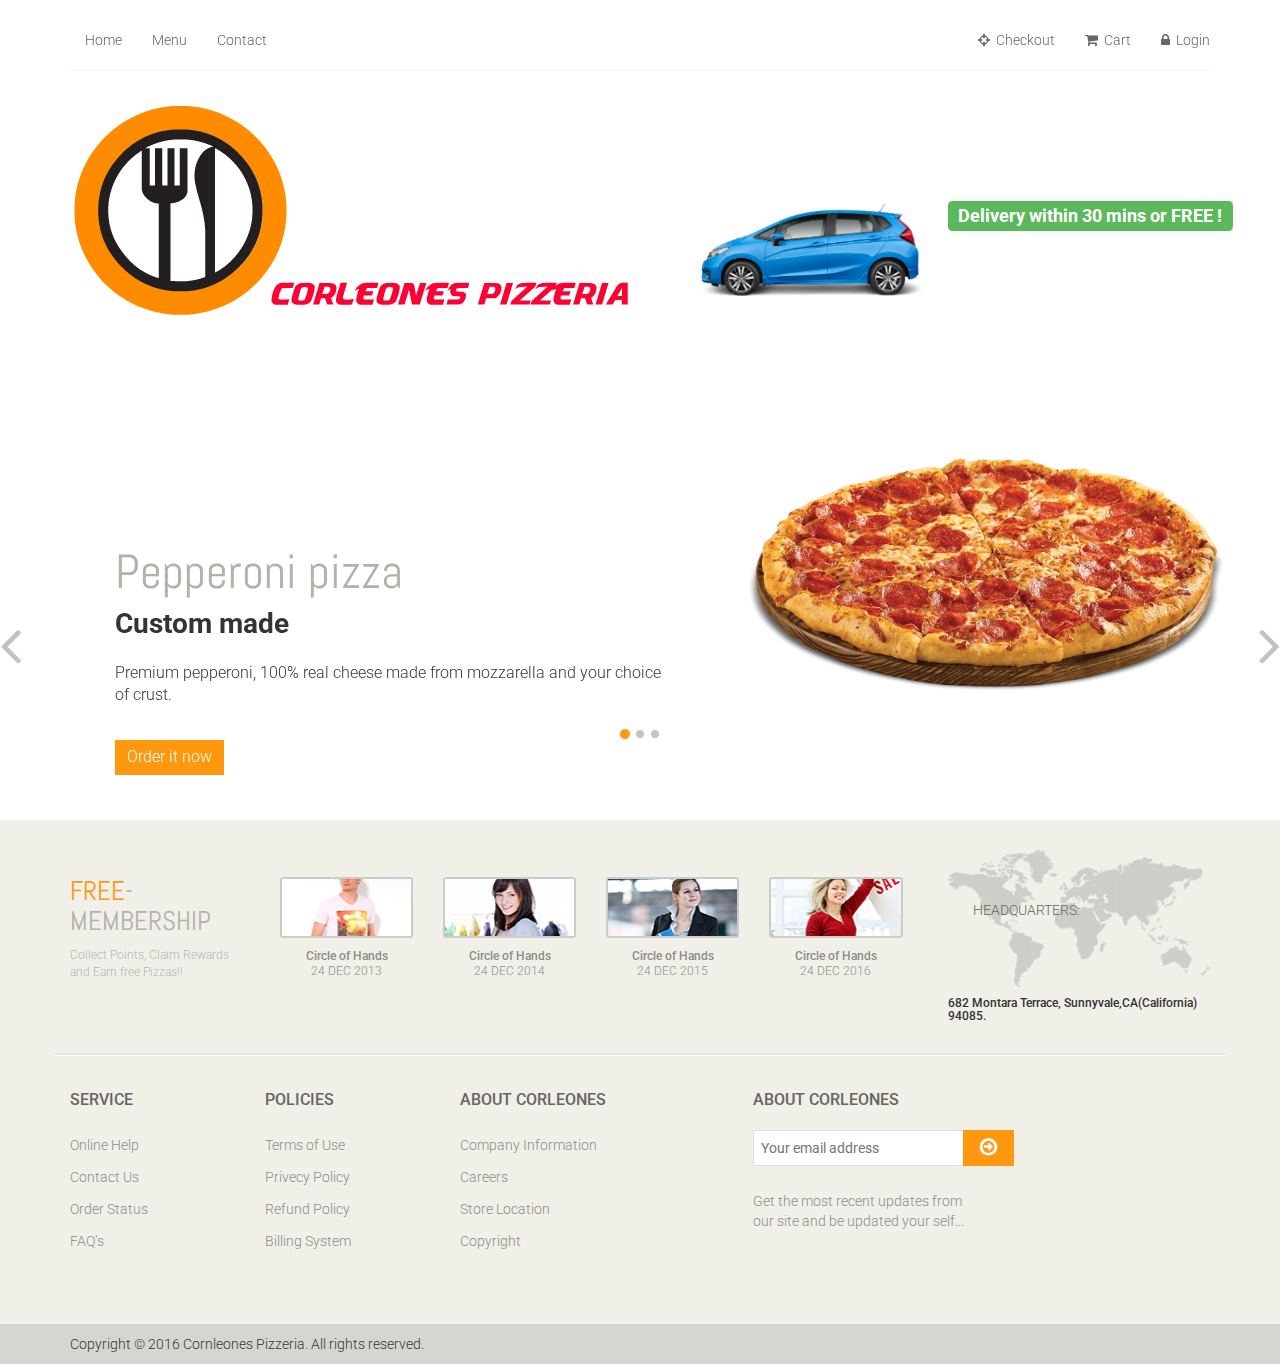
==== index.html @ 5c8682b9 "modified index.html" ====
<!DOCTYPE html>
<html lang="en">
<head>
    <meta charset="utf-8">
    <meta name="viewport" content="width=device-width, initial-scale=1.0">
    <meta name="description" content="">
    <meta name="author" content="">
    <title>Home | Corleones</title>
    <link href="css/bootstrap.min.css" rel="stylesheet">
    <link href="css/font-awesome.min.css" rel="stylesheet">
    <link href="css/prettyPhoto.css" rel="stylesheet">
    <link href="css/price-range.css" rel="stylesheet">
    <link href="css/animate.css" rel="stylesheet">
	<link href="css/main.css" rel="stylesheet">
	<link href="css/responsive.css" rel="stylesheet">
      
    <link rel="shortcut icon"  href="images/ico/favicon.ico" type="image/x-icon"/> 
  
    <link rel="apple-touch-icon-precomposed" sizes="144x144" href="images/ico/apple-touch-icon-144-precomposed.png">
    <link rel="apple-touch-icon-precomposed" sizes="114x114" href="images/ico/apple-touch-icon-114-precomposed.png">
    <link rel="apple-touch-icon-precomposed" sizes="72x72" href="images/ico/apple-touch-icon-72-precomposed.png">
    <link rel="apple-touch-icon-precomposed" href="images/ico/apple-touch-icon-57-precomposed.png">
</head><!--/head-->

<body>
	<header id="header"><!--header-->
		<div class="header_top"><!--header_top-->
			<div class="container">
				<div class="row">
					<div class="col-sm-6">
						<!-- <div class="contactinfo">
							<ul class="nav nav-pills">
								<li><a href="#"><i class="fa fa-phone"></i> +2 95 01 88 821</a></li>
								<li><a href="#"><i class="fa fa-envelope"></i> info@domain.com</a></li>
							</ul>
						</div> -->
					</div>
					<div class="col-sm-6">
						<div class="social-icons pull-right">
							<h5 class="hello_user_header"></h5>
							<h6><a href="#" id="profile_page">Profile</a> <a href="#" id="signout">Sign Out</a></h6>
							<!-- <ul class="nav navbar-nav">
								<li><a href="#"><i class="fa fa-facebook"></i></a></li>
								<li><a href="#"><i class="fa fa-twitter"></i></a></li>
								<li><a href="#"><i class="fa fa-linkedin"></i></a></li>
								<li><a href="#"><i class="fa fa-dribbble"></i></a></li>
								<li><a href="#"><i class="fa fa-google-plus"></i></a></li>
							</ul> -->
						</div>
					</div>
				</div>
			</div>
		</div><!--/header_top-->
		
		<div class="header-middle"><!--header-middle-->
			<div class="container">
				<div class="row">
					<div class="col-sm-4">
						<div class="shop-menu pull-left">
						    <ul class="nav navbar-nav">
								<li><a href="#"> Home</a></li>
								<li><a href="#"> Menu</a></li>
								<li><a href="#"> Contact</a></li>
							</ul>
						</div>
					</div>
					<div class="col-sm-8">
						<div class="shop-menu pull-right">
							<ul class="nav navbar-nav">
								<li><a href="checkout.html"><i class="fa fa-crosshairs"></i> Checkout</a></li>
								<li><a href="cart.html"><i class="fa fa-shopping-cart"></i> Cart</a></li>
								<li><a href="login.html"><i class="fa fa-lock"></i> Login</a></li>
							</ul>
						</div>
					</div>
				</div>
			</div>
		</div><!--/header-middle-->
	
		<div class="header-bottom"><!--header-bottom-->
			<div class="container">
				<div class="row">
					<div class="col-sm-6">
						<div class="logo pull-left">
							<a href="index.html"><img src="images/home/logo.png" alt="" /></a>
                        </div>
					</div>
                    <div class="col-sm-3">
						<div class="logo ">
							<img src="images/home/car.png" alt="" />
                        </div>
					</div>
                     <div class="col-sm-3">
						<br>
                         <br>
                         <br>
                         <br>
                         <div class="logo" >
							<h3><span class="label label-success">Delivery within 30 mins or FREE !</span></h3>
                        </div>
					</div>
				</div>
			</div>
		</div><!--/header-bottom-->
	</header><!--/header-->
	
	<section id="slider"><!--slider-->
		<div class="container-fluid">
			<div class="row">
				<div class="col-sm-12">
					<div id="slider-carousel" class="carousel slide" data-ride="carousel">
						<ol class="carousel-indicators">
							<li data-target="#slider-carousel" data-slide-to="0" class="active"></li>
							<li data-target="#slider-carousel" data-slide-to="1"></li>
							<li data-target="#slider-carousel" data-slide-to="2"></li>
						</ol>
						
						<div class="carousel-inner">
							<div class="item active">
								<div class="col-sm-6">
									<h1>Pepperoni pizza</h1>
									<h2>Custom made</h2>
									<p>Premium pepperoni, 100% real cheese made from mozzarella and your choice of crust. </p>
									<button type="button" class="btn btn-default get">Order it now</button>
								</div>
								<div class="col-sm-6">
									<img src="images/home/pepperoni_home.png" class="girl img-responsive" alt="" />
								</div>
							</div>
							<div class="item">
								<div class="col-sm-6">
									<h1>Cheese Pizza</h1>
									<h2>Custom made</h2>
									<p>100% real cheese made from mozzarella, pizza sauce and your choice of crust. </p>
									<button type="button" class="btn btn-default get">Order it now</button>
								</div>
								<div class="col-sm-6">
									<img src="images/home/cheese_home.png" class="girl img-responsive" alt="" />
									
								</div>
							</div>
							
							<div class="item">
								<div class="col-sm-6">
									<h1>Sausage</h1>
									<h2>Custom made</h2>
									<p>Sausage and 100% real cheese made from mozzarella with your choice of crust. </p>
									<button type="button" class="btn btn-default get">Order it now</button>
								</div>
								<div class="col-sm-6">
									<img src="images/home/spiceroni_home.png" class="girl img-responsive" alt="" />
									
								</div>
							</div>
							
						</div>
						
						<a href="#slider-carousel" class="left control-carousel hidden-xs" data-slide="prev">
							<i class="fa fa-angle-left"></i>
						</a>
						<a href="#slider-carousel" class="right control-carousel hidden-xs" data-slide="next">
							<i class="fa fa-angle-right"></i>
						</a>
					</div>
					
				</div>
			</div>
		</div>
	</section><!--/slider-->
	
	
	
	<footer id="footer"><!--Footer-->
		<div class="footer-top">
			<div class="container">
				<div class="row">
					<div class="col-sm-2">
						<div class="companyinfo">
							<h2><span>Free</span>-Membership</h2>
							<p>Collect Points, Claim Rewards and Earn free Pizzas!!</p>
						</div>
					</div>
					<div class="col-sm-7">
						<div class="col-sm-3">
							<div class="video-gallery text-center">
								<a href="#">
									<div class="iframe-img">
										<img src="images/home/iframe1.png" alt="" />
									</div>
									<div class="overlay-icon">
										<i class="fa fa-play-circle-o"></i>
									</div>
								</a>
								<p>Circle of Hands</p>
								<h2>24 DEC 2013</h2>
							</div>
						</div>
						
						<div class="col-sm-3">
							<div class="video-gallery text-center">
								<a href="#">
									<div class="iframe-img">
										<img src="images/home/iframe2.png" alt="" />
									</div>
									<div class="overlay-icon">
										<i class="fa fa-play-circle-o"></i>
									</div>
								</a>
								<p>Circle of Hands</p>
								<h2>24 DEC 2014</h2>
							</div>
						</div>
						
						<div class="col-sm-3">
							<div class="video-gallery text-center">
								<a href="#">
									<div class="iframe-img">
										<img src="images/home/iframe3.png" alt="" />
									</div>
									<div class="overlay-icon">
										<i class="fa fa-play-circle-o"></i>
									</div>
								</a>
								<p>Circle of Hands</p>
								<h2>24 DEC 2015</h2>
							</div>
						</div>
						
						<div class="col-sm-3">
							<div class="video-gallery text-center">
								<a href="#">
									<div class="iframe-img">
										<img src="images/home/iframe4.png" alt="" />
									</div>
									<div class="overlay-icon">
										<i class="fa fa-play-circle-o"></i>
									</div>
								</a>
								<p>Circle of Hands</p>
								<h2>24 DEC 2016</h2>
							</div>
						</div>
					</div>
					<div class="col-sm-3">
						<div class="address">
							<img src="images/home/map.png" alt="" />
                            <p>HEADQUARTERS:</p>
                                <h6>682 Montara Terrace, Sunnyvale,CA(California) 94085.</h6>
						</div>
					</div>
				</div>
			</div>
		</div>
		
		<div class="footer-widget">
			<div class="container">
				<div class="row">
					<div class="col-sm-2">
						<div class="single-widget">
							<h2>Service</h2>
							<ul class="nav nav-pills nav-stacked">
								<li><a href="#">Online Help</a></li>
								<li><a href="#">Contact Us</a></li>
								<li><a href="#">Order Status</a></li>
								<li><a href="#">FAQ’s</a></li>
							</ul>
						</div>
					</div>
					<div class="col-sm-2">
						<div class="single-widget">
							<h2>Policies</h2>
							<ul class="nav nav-pills nav-stacked">
								<li><a href="#">Terms of Use</a></li>
								<li><a href="#">Privecy Policy</a></li>
								<li><a href="#">Refund Policy</a></li>
								<li><a href="#">Billing System</a></li>
								</ul>
						</div>
					</div>
					<div class="col-sm-2">
						<div class="single-widget">
							<h2>About Corleones</h2>
							<ul class="nav nav-pills nav-stacked">
								<li><a href="#">Company Information</a></li>
								<li><a href="#">Careers</a></li>
								<li><a href="#">Store Location</a></li>
								<li><a href="#">Copyright</a></li>
							</ul>
						</div>
					</div>
					<div class="col-sm-3 col-sm-offset-1">
						<div class="single-widget">
							<h2>About Corleones</h2>
							<form action="#" class="searchform">
								<input type="text" placeholder="Your email address" />
								<button type="submit" class="btn btn-default"><i class="fa fa-arrow-circle-o-right"></i></button>
								<p>Get the most recent updates from <br />our site and be updated your self...</p>
							</form>
						</div>
					</div>
					
				</div>
			</div>
		</div>
		
		<div class="footer-bottom">
			<div class="container">
				<div class="row">
					<p class="pull-left">Copyright © 2016 Cornleones Pizzeria. All rights reserved.</p>
				</div>
			</div>
		</div>
		
	</footer><!--/Footer-->
	

  
    <script src="js/jquery.js"></script>
	<script src="js/bootstrap.min.js"></script>
	<script src="js/jquery.scrollUp.min.js"></script>
	<script src="js/price-range.js"></script>
    <script src="js/jquery.prettyPhoto.js"></script>
	<script src="js/js.cookie.js"></script>
    <script src="js/main.js"></script>
</body>
</html>
---- css/prettyPhoto.css ----
div.pp_default .pp_top,div.pp_default .pp_top .pp_middle,div.pp_default .pp_top .pp_left,div.pp_default .pp_top .pp_right,div.pp_default .pp_bottom,div.pp_default .pp_bottom .pp_left,div.pp_default .pp_bottom .pp_middle,div.pp_default .pp_bottom .pp_right{height:13px}
div.pp_default .pp_top .pp_left{background:url(../images/prettyPhoto/default/sprite.png) -78px -93px no-repeat}
div.pp_default .pp_top .pp_middle{background:url(../images/prettyPhoto/default/sprite_x.png) top left repeat-x}
div.pp_default .pp_top .pp_right{background:url(../images/prettyPhoto/default/sprite.png) -112px -93px no-repeat}
div.pp_default .pp_content .ppt{color:#f8f8f8}
div.pp_default .pp_content_container .pp_left{background:url(../images/prettyPhoto/default/sprite_y.png) -7px 0 repeat-y;padding-left:13px}
div.pp_default .pp_content_container .pp_right{background:url(../images/prettyPhoto/default/sprite_y.png) top right repeat-y;padding-right:13px}
div.pp_default .pp_next:hover{background:url(../images/prettyPhoto/default/sprite_next.png) center right no-repeat;cursor:pointer}
div.pp_default .pp_previous:hover{background:url(../images/prettyPhoto/default/sprite_prev.png) center left no-repeat;cursor:pointer}
div.pp_default .pp_expand{background:url(../images/prettyPhoto/default/sprite.png) 0 -29px no-repeat;cursor:pointer;width:28px;height:28px}
div.pp_default .pp_expand:hover{background:url(../images/prettyPhoto/default/sprite.png) 0 -56px no-repeat;cursor:pointer}
div.pp_default .pp_contract{background:url(../images/prettyPhoto/default/sprite.png) 0 -84px no-repeat;cursor:pointer;width:28px;height:28px}
div.pp_default .pp_contract:hover{background:url(../images/prettyPhoto/default/sprite.png) 0 -113px no-repeat;cursor:pointer}
div.pp_default .pp_close{width:30px;height:30px;background:url(../images/prettyPhoto/default/sprite.png) 2px 1px no-repeat;cursor:pointer}
div.pp_default .pp_gallery ul li a{background:url(../images/prettyPhoto/default/default_thumb.png) center center #f8f8f8;border:1px solid #aaa}
div.pp_default .pp_social{margin-top:7px}
div.pp_default .pp_gallery a.pp_arrow_previous,div.pp_default .pp_gallery a.pp_arrow_next{position:static;left:auto}
div.pp_default .pp_nav .pp_play,div.pp_default .pp_nav .pp_pause{background:url(../images/prettyPhoto/default/sprite.png) -51px 1px no-repeat;height:30px;width:30px}
div.pp_default .pp_nav .pp_pause{background-position:-51px -29px}
div.pp_default a.pp_arrow_previous,div.pp_default a.pp_arrow_next{background:url(../images/prettyPhoto/default/sprite.png) -31px -3px no-repeat;height:20px;width:20px;margin:4px 0 0}
div.pp_default a.pp_arrow_next{left:52px;background-position:-82px -3px}
div.pp_default .pp_content_container .pp_details{margin-top:5px}
div.pp_default .pp_nav{clear:none;height:30px;width:110px;position:relative}
div.pp_default .pp_nav .currentTextHolder{font-family:Georgia;font-style:italic;color:#999;font-size:11px;left:75px;line-height:25px;position:absolute;top:2px;margin:0;padding:0 0 0 10px}
div.pp_default .pp_close:hover,div.pp_default .pp_nav .pp_play:hover,div.pp_default .pp_nav .pp_pause:hover,div.pp_default .pp_arrow_next:hover,div.pp_default .pp_arrow_previous:hover{opacity:0.7}
div.pp_default .pp_description{font-size:11px;font-weight:700;line-height:14px;margin:5px 50px 5px 0}
div.pp_default .pp_bottom .pp_left{background:url(../images/prettyPhoto/default/sprite.png) -78px -127px no-repeat}
div.pp_default .pp_bottom .pp_middle{background:url(../images/prettyPhoto/default/sprite_x.png) bottom left repeat-x}
div.pp_default .pp_bottom .pp_right{background:url(../images/prettyPhoto/default/sprite.png) -112px -127px no-repeat}
div.pp_default .pp_loaderIcon{background:url(../images/prettyPhoto/default/loader.gif) center center no-repeat}
div.light_rounded .pp_top .pp_left{background:url(../images/prettyPhoto/light_rounded/sprite.png) -88px -53px no-repeat}
div.light_rounded .pp_top .pp_right{background:url(../images/prettyPhoto/light_rounded/sprite.png) -110px -53px no-repeat}
div.light_rounded .pp_next:hover{background:url(../images/prettyPhoto/light_rounded/btnNext.png) center right no-repeat;cursor:pointer}
div.light_rounded .pp_previous:hover{background:url(../images/prettyPhoto/light_rounded/btnPrevious.png) center left no-repeat;cursor:pointer}
div.light_rounded .pp_expand{background:url(../images/prettyPhoto/light_rounded/sprite.png) -31px -26px no-repeat;cursor:pointer}
div.light_rounded .pp_expand:hover{background:url(../images/prettyPhoto/light_rounded/sprite.png) -31px -47px no-repeat;cursor:pointer}
div.light_rounded .pp_contract{background:url(../images/prettyPhoto/light_rounded/sprite.png) 0 -26px no-repeat;cursor:pointer}
div.light_rounded .pp_contract:hover{background:url(../images/prettyPhoto/light_rounded/sprite.png) 0 -47px no-repeat;cursor:pointer}
div.light_rounded .pp_close{width:75px;height:22px;background:url(../images/prettyPhoto/light_rounded/sprite.png) -1px -1px no-repeat;cursor:pointer}
div.light_rounded .pp_nav .pp_play{background:url(../images/prettyPhoto/light_rounded/sprite.png) -1px -100px no-repeat;height:15px;width:14px}
div.light_rounded .pp_nav .pp_pause{background:url(../images/prettyPhoto/light_rounded/sprite.png) -24px -100px no-repeat;height:15px;width:14px}
div.light_rounded .pp_arrow_previous{background:url(../images/prettyPhoto/light_rounded/sprite.png) 0 -71px no-repeat}
div.light_rounded .pp_arrow_next{background:url(../images/prettyPhoto/light_rounded/sprite.png) -22px -71px no-repeat}
div.light_rounded .pp_bottom .pp_left{background:url(../images/prettyPhoto/light_rounded/sprite.png) -88px -80px no-repeat}
div.light_rounded .pp_bottom .pp_right{background:url(../images/prettyPhoto/light_rounded/sprite.png) -110px -80px no-repeat}
div.dark_rounded .pp_top .pp_left{background:url(../images/prettyPhoto/dark_rounded/sprite.png) -88px -53px no-repeat}
div.dark_rounded .pp_top .pp_right{background:url(../images/prettyPhoto/dark_rounded/sprite.png) -110px -53px no-repeat}
div.dark_rounded .pp_content_container .pp_left{background:url(../images/prettyPhoto/dark_rounded/contentPattern.png) top left repeat-y}
div.dark_rounded .pp_content_container .pp_right{background:url(../images/prettyPhoto/dark_rounded/contentPattern.png) top right repeat-y}
div.dark_rounded .pp_next:hover{background:url(../images/prettyPhoto/dark_rounded/btnNext.png) center right no-repeat;cursor:pointer}
div.dark_rounded .pp_previous:hover{background:url(../images/prettyPhoto/dark_rounded/btnPrevious.png) center left no-repeat;cursor:pointer}
div.dark_rounded .pp_expand{background:url(../images/prettyPhoto/dark_rounded/sprite.png) -31px -26px no-repeat;cursor:pointer}
div.dark_rounded .pp_expand:hover{background:url(../images/prettyPhoto/dark_rounded/sprite.png) -31px -47px no-repeat;cursor:pointer}
div.dark_rounded .pp_contract{background:url(../images/prettyPhoto/dark_rounded/sprite.png) 0 -26px no-repeat;cursor:pointer}
div.dark_rounded .pp_contract:hover{background:url(../images/prettyPhoto/dark_rounded/sprite.png) 0 -47px no-repeat;cursor:pointer}
div.dark_rounded .pp_close{width:75px;height:22px;background:url(../images/prettyPhoto/dark_rounded/sprite.png) -1px -1px no-repeat;cursor:pointer}
div.dark_rounded .pp_description{margin-right:85px;color:#fff}
div.dark_rounded .pp_nav .pp_play{background:url(../images/prettyPhoto/dark_rounded/sprite.png) -1px -100px no-repeat;height:15px;width:14px}
div.dark_rounded .pp_nav .pp_pause{background:url(../images/prettyPhoto/dark_rounded/sprite.png) -24px -100px no-repeat;height:15px;width:14px}
div.dark_rounded .pp_arrow_previous{background:url(../images/prettyPhoto/dark_rounded/sprite.png) 0 -71px no-repeat}
div.dark_rounded .pp_arrow_next{background:url(../images/prettyPhoto/dark_rounded/sprite.png) -22px -71px no-repeat}
div.dark_rounded .pp_bottom .pp_left{background:url(../images/prettyPhoto/dark_rounded/sprite.png) -88px -80px no-repeat}
div.dark_rounded .pp_bottom .pp_right{background:url(../images/prettyPhoto/dark_rounded/sprite.png) -110px -80px no-repeat}
div.dark_rounded .pp_loaderIcon{background:url(../images/prettyPhoto/dark_rounded/loader.gif) center center no-repeat}
div.dark_square .pp_left,div.dark_square .pp_middle,div.dark_square .pp_right,div.dark_square .pp_content{background:#000}
div.dark_square .pp_description{color:#fff;margin:0 85px 0 0}
div.dark_square .pp_loaderIcon{background:url(../images/prettyPhoto/dark_square/loader.gif) center center no-repeat}
div.dark_square .pp_expand{background:url(../images/prettyPhoto/dark_square/sprite.png) -31px -26px no-repeat;cursor:pointer}
div.dark_square .pp_expand:hover{background:url(../images/prettyPhoto/dark_square/sprite.png) -31px -47px no-repeat;cursor:pointer}
div.dark_square .pp_contract{background:url(../images/prettyPhoto/dark_square/sprite.png) 0 -26px no-repeat;cursor:pointer}
div.dark_square .pp_contract:hover{background:url(../images/prettyPhoto/dark_square/sprite.png) 0 -47px no-repeat;cursor:pointer}
div.dark_square .pp_close{width:75px;height:22px;background:url(../images/prettyPhoto/dark_square/sprite.png) -1px -1px no-repeat;cursor:pointer}
div.dark_square .pp_nav{clear:none}
div.dark_square .pp_nav .pp_play{background:url(../images/prettyPhoto/dark_square/sprite.png) -1px -100px no-repeat;height:15px;width:14px}
div.dark_square .pp_nav .pp_pause{background:url(../images/prettyPhoto/dark_square/sprite.png) -24px -100px no-repeat;height:15px;width:14px}
div.dark_square .pp_arrow_previous{background:url(../images/prettyPhoto/dark_square/sprite.png) 0 -71px no-repeat}
div.dark_square .pp_arrow_next{background:url(../images/prettyPhoto/dark_square/sprite.png) -22px -71px no-repeat}
div.dark_square .pp_next:hover{background:url(../images/prettyPhoto/dark_square/btnNext.png) center right no-repeat;cursor:pointer}
div.dark_square .pp_previous:hover{background:url(../images/prettyPhoto/dark_square/btnPrevious.png) center left no-repeat;cursor:pointer}
div.light_square .pp_expand{background:url(../images/prettyPhoto/light_square/sprite.png) -31px -26px no-repeat;cursor:pointer}
div.light_square .pp_expand:hover{background:url(../images/prettyPhoto/light_square/sprite.png) -31px -47px no-repeat;cursor:pointer}
div.light_square .pp_contract{background:url(../images/prettyPhoto/light_square/sprite.png) 0 -26px no-repeat;cursor:pointer}
div.light_square .pp_contract:hover{background:url(../images/prettyPhoto/light_square/sprite.png) 0 -47px no-repeat;cursor:pointer}
div.light_square .pp_close{width:75px;height:22px;background:url(../images/prettyPhoto/light_square/sprite.png) -1px -1px no-repeat;cursor:pointer}
div.light_square .pp_nav .pp_play{background:url(../images/prettyPhoto/light_square/sprite.png) -1px -100px no-repeat;height:15px;width:14px}
div.light_square .pp_nav .pp_pause{background:url(../images/prettyPhoto/light_square/sprite.png) -24px -100px no-repeat;height:15px;width:14px}
div.light_square .pp_arrow_previous{background:url(../images/prettyPhoto/light_square/sprite.png) 0 -71px no-repeat}
div.light_square .pp_arrow_next{background:url(../images/prettyPhoto/light_square/sprite.png) -22px -71px no-repeat}
div.light_square .pp_next:hover{background:url(../images/prettyPhoto/light_square/btnNext.png) center right no-repeat;cursor:pointer}
div.light_square .pp_previous:hover{background:url(../images/prettyPhoto/light_square/btnPrevious.png) center left no-repeat;cursor:pointer}
div.facebook .pp_top .pp_left{background:url(../images/prettyPhoto/facebook/sprite.png) -88px -53px no-repeat}
div.facebook .pp_top .pp_middle{background:url(../images/prettyPhoto/facebook/contentPatternTop.png) top left repeat-x}
div.facebook .pp_top .pp_right{background:url(../images/prettyPhoto/facebook/sprite.png) -110px -53px no-repeat}
div.facebook .pp_content_container .pp_left{background:url(../images/prettyPhoto/facebook/contentPatternLeft.png) top left repeat-y}
div.facebook .pp_content_container .pp_right{background:url(../images/prettyPhoto/facebook/contentPatternRight.png) top right repeat-y}
div.facebook .pp_expand{background:url(../images/prettyPhoto/facebook/sprite.png) -31px -26px no-repeat;cursor:pointer}
div.facebook .pp_expand:hover{background:url(../images/prettyPhoto/facebook/sprite.png) -31px -47px no-repeat;cursor:pointer}
div.facebook .pp_contract{background:url(../images/prettyPhoto/facebook/sprite.png) 0 -26px no-repeat;cursor:pointer}
div.facebook .pp_contract:hover{background:url(../images/prettyPhoto/facebook/sprite.png) 0 -47px no-repeat;cursor:pointer}
div.facebook .pp_close{width:22px;height:22px;background:url(../images/prettyPhoto/facebook/sprite.png) -1px -1px no-repeat;cursor:pointer}
div.facebook .pp_description{margin:0 37px 0 0}
div.facebook .pp_loaderIcon{background:url(../images/prettyPhoto/facebook/loader.gif) center center no-repeat}
div.facebook .pp_arrow_previous{background:url(../images/prettyPhoto/facebook/sprite.png) 0 -71px no-repeat;height:22px;margin-top:0;width:22px}
div.facebook .pp_arrow_previous.disabled{background-position:0 -96px;cursor:default}
div.facebook .pp_arrow_next{background:url(../images/prettyPhoto/facebook/sprite.png) -32px -71px no-repeat;height:22px;margin-top:0;width:22px}
div.facebook .pp_arrow_next.disabled{background-position:-32px -96px;cursor:default}
div.facebook .pp_nav{margin-top:0}
div.facebook .pp_nav p{font-size:15px;padding:0 3px 0 4px}
div.facebook .pp_nav .pp_play{background:url(../images/prettyPhoto/facebook/sprite.png) -1px -123px no-repeat;height:22px;width:22px}
div.facebook .pp_nav .pp_pause{background:url(../images/prettyPhoto/facebook/sprite.png) -32px -123px no-repeat;height:22px;width:22px}
div.facebook .pp_next:hover{background:url(../images/prettyPhoto/facebook/btnNext.png) center right no-repeat;cursor:pointer}
div.facebook .pp_previous:hover{background:url(../images/prettyPhoto/facebook/btnPrevious.png) center left no-repeat;cursor:pointer}
div.facebook .pp_bottom .pp_left{background:url(../images/prettyPhoto/facebook/sprite.png) -88px -80px no-repeat}
div.facebook .pp_bottom .pp_middle{background:url(../images/prettyPhoto/facebook/contentPatternBottom.png) top left repeat-x}
div.facebook .pp_bottom .pp_right{background:url(../images/prettyPhoto/facebook/sprite.png) -110px -80px no-repeat}
div.pp_pic_holder a:focus{outline:none}
div.pp_overlay{background:#000;display:none;left:0;position:absolute;top:0;width:100%;z-index:9500}
div.pp_pic_holder{display:none;position:absolute;width:100px;z-index:10000}
.pp_content{height:40px;min-width:40px}
* html .pp_content{width:40px}
.pp_content_container{position:relative;text-align:left;width:100%}
.pp_content_container .pp_left{padding-left:20px}
.pp_content_container .pp_right{padding-right:20px}
.pp_content_container .pp_details{float:left;margin:10px 0 2px}
.pp_description{display:none;margin:0}
.pp_social{float:left;margin:0}
.pp_social .facebook{float:left;margin-left:5px;width:55px;overflow:hidden}
.pp_social .twitter{float:left}
.pp_nav{clear:right;float:left;margin:3px 10px 0 0}
.pp_nav p{float:left;white-space:nowrap;margin:2px 4px}
.pp_nav .pp_play,.pp_nav .pp_pause{float:left;margin-right:4px;text-indent:-10000px}
a.pp_arrow_previous,a.pp_arrow_next{display:block;float:left;height:15px;margin-top:3px;overflow:hidden;text-indent:-10000px;width:14px}
.pp_hoverContainer{position:absolute;top:0;width:100%;z-index:2000}
.pp_gallery{display:none;left:50%;margin-top:-50px;position:absolute;z-index:10000}
.pp_gallery div{float:left;overflow:hidden;position:relative}
.pp_gallery ul{float:left;height:35px;position:relative;white-space:nowrap;margin:0 0 0 5px;padding:0}
.pp_gallery ul a{border:1px rgba(0,0,0,0.5) solid;display:block;float:left;height:33px;overflow:hidden}
.pp_gallery ul a img{border:0}
.pp_gallery li{display:block;float:left;margin:0 5px 0 0;padding:0}
.pp_gallery li.default a{background:url(../images/prettyPhoto/facebook/default_thumbnail.gif) 0 0 no-repeat;display:block;height:33px;width:50px}
.pp_gallery .pp_arrow_previous,.pp_gallery .pp_arrow_next{margin-top:7px!important}
a.pp_next{background:url(../images/prettyPhoto/light_rounded/btnNext.png) 10000px 10000px no-repeat;display:block;float:right;height:100%;text-indent:-10000px;width:49%}
a.pp_previous{background:url(../images/prettyPhoto/light_rounded/btnNext.png) 10000px 10000px no-repeat;display:block;float:left;height:100%;text-indent:-10000px;width:49%}
a.pp_expand,a.pp_contract{cursor:pointer;display:none;height:20px;position:absolute;right:30px;text-indent:-10000px;top:10px;width:20px;z-index:20000}
a.pp_close{position:absolute;right:0;top:0;display:block;line-height:22px;text-indent:-10000px}
.pp_loaderIcon{display:block;height:24px;left:50%;position:absolute;top:50%;width:24px;margin:-12px 0 0 -12px}
#pp_full_res{line-height:1!important}
#pp_full_res .pp_inline{text-align:left}
#pp_full_res .pp_inline p{margin:0 0 15px}
div.ppt{color:#fff;display:none;font-size:17px;z-index:9999;margin:0 0 5px 15px}
div.pp_default .pp_content,div.light_rounded .pp_content{background-color:#fff}
div.pp_default #pp_full_res .pp_inline,div.light_rounded .pp_content .ppt,div.light_rounded #pp_full_res .pp_inline,div.light_square .pp_content .ppt,div.light_square #pp_full_res .pp_inline,div.facebook .pp_content .ppt,div.facebook #pp_full_res .pp_inline{color:#000}
div.pp_default .pp_gallery ul li a:hover,div.pp_default .pp_gallery ul li.selected a,.pp_gallery ul a:hover,.pp_gallery li.selected a{border-color:#fff}
div.pp_default .pp_details,div.light_rounded .pp_details,div.dark_rounded .pp_details,div.dark_square .pp_details,div.light_square .pp_details,div.facebook .pp_details{position:relative}
div.light_rounded .pp_top .pp_middle,div.light_rounded .pp_content_container .pp_left,div.light_rounded .pp_content_container .pp_right,div.light_rounded .pp_bottom .pp_middle,div.light_square .pp_left,div.light_square .pp_middle,div.light_square .pp_right,div.light_square .pp_content,div.facebook .pp_content{background:#fff}
div.light_rounded .pp_description,div.light_square .pp_description{margin-right:85px}
div.light_rounded .pp_gallery a.pp_arrow_previous,div.light_rounded .pp_gallery a.pp_arrow_next,div.dark_rounded .pp_gallery a.pp_arrow_previous,div.dark_rounded .pp_gallery a.pp_arrow_next,div.dark_square .pp_gallery a.pp_arrow_previous,div.dark_square .pp_gallery a.pp_arrow_next,div.light_square .pp_gallery a.pp_arrow_previous,div.light_square .pp_gallery a.pp_arrow_next{margin-top:12px!important}
div.light_rounded .pp_arrow_previous.disabled,div.dark_rounded .pp_arrow_previous.disabled,div.dark_square .pp_arrow_previous.disabled,div.light_square .pp_arrow_previous.disabled{background-position:0 -87px;cursor:default}
div.light_rounded .pp_arrow_next.disabled,div.dark_rounded .pp_arrow_next.disabled,div.dark_square .pp_arrow_next.disabled,div.light_square .pp_arrow_next.disabled{background-position:-22px -87px;cursor:default}
div.light_rounded .pp_loaderIcon,div.light_square .pp_loaderIcon{background:url(../images/prettyPhoto/light_rounded/loader.gif) center center no-repeat}
div.dark_rounded .pp_top .pp_middle,div.dark_rounded .pp_content,div.dark_rounded .pp_bottom .pp_middle{background:url(../images/prettyPhoto/dark_rounded/contentPattern.png) top left repeat}
div.dark_rounded .currentTextHolder,div.dark_square .currentTextHolder{color:#c4c4c4}
div.dark_rounded #pp_full_res .pp_inline,div.dark_square #pp_full_res .pp_inline{color:#fff}
.pp_top,.pp_bottom{height:20px;position:relative}
* html .pp_top,* html .pp_bottom{padding:0 20px}
.pp_top .pp_left,.pp_bottom .pp_left{height:20px;left:0;position:absolute;width:20px}
.pp_top .pp_middle,.pp_bottom .pp_middle{height:20px;left:20px;position:absolute;right:20px}
* html .pp_top .pp_middle,* html .pp_bottom .pp_middle{left:0;position:static}
.pp_top .pp_right,.pp_bottom .pp_right{height:20px;left:auto;position:absolute;right:0;top:0;width:20px}
.pp_fade,.pp_gallery li.default a img{display:none}
---- css/price-range.css ----
/*!
 * Slider for Bootstrap
 *
 * Copyright 2012 Stefan Petre
 * Licensed under the Apache License v2.0
 * http://www.apache.org/licenses/LICENSE-2.0
 *
 */
.slider {
  display: inline-block;
  vertical-align: middle;
  position: relative;
}
.slider.slider-horizontal {
  width: 210px;
  height: 20px;
}
.slider.slider-horizontal .slider-track {
  height: 15px;
  left: 0;
  margin-top: -5px;
  top: 50%;
  width: 100%;
}
.slider.slider-horizontal .slider-selection {
  height: 100%;
  top: 0;
  bottom: 0;
}
.slider.slider-horizontal .slider-handle {
  margin-left: -12px;
  margin-top: 2px;
}

.left-round{
  margin-left:2px !important;
}

.slider.slider-horizontal .slider-handle.triangle {
  border-width: 0 10px 10px 10px;
  width: 0;
  height: 0;
  border-bottom-color: #0480be;
  margin-top: 0;
}
.slider.slider-vertical {
  height: 210px;
  width: 20px;
}
.slider.slider-vertical .slider-track {
  width: 10px;
  height: 100%;
  margin-left: -5px;
  left: 50%;
  top: 0;
}
.slider.slider-vertical .slider-selection {
  width: 100%;
  left: 0;
  top: 0;
  bottom: 0;
}
.slider.slider-vertical .slider-handle {
  margin-left: -5px;
  margin-top: -10px;
}
.slider.slider-vertical .slider-handle.triangle {
  border-width: 10px 0 10px 10px;
  width: 1px;
  height: 1px;
  border-left-color: #0480be;
  margin-left: 0;
}
.slider input {
  display: none;
}
.slider .tooltip-inner {
  white-space: nowrap;
}
.slider-track {
  position: absolute;
  cursor: pointer;
  background-color: #f7f7f7;
  background-image: -moz-linear-gradient(top, #f5f5f5, #f9f9f9);
  background-image: -webkit-gradient(linear, 0 0, 0 100%, from(#f5f5f5), to(#f9f9f9));
  background-image: -webkit-linear-gradient(top, #f5f5f5, #f9f9f9);
  background-image: -o-linear-gradient(top, #f5f5f5, #f9f9f9);
  background-image: linear-gradient(to bottom, #f5f5f5, #f9f9f9);
  background-repeat: repeat-x;
  filter: progid:DXImageTransform.Microsoft.gradient(startColorstr='#fff5f5f5', endColorstr='#fff9f9f9', GradientType=0);
  -webkit-box-shadow: inset 0 1px 2px rgba(0, 0, 0, 0.1);
  -moz-box-shadow: inset 0 1px 2px rgba(0, 0, 0, 0.1);
  box-shadow: inset 0 1px 2px rgba(0, 0, 0, 0.1);
  -webkit-border-radius: 15px;
  -moz-border-radius: 15px;
  border-radius: 15px;
}

.slider-selection {
  -moz-box-sizing: border-box;
  background: none repeat scroll 0 0 #FE980F;
  border-radius: 15px;
  box-shadow: 0 -1px 0 rgba(0, 0, 0, 0.15) inset;
  position: absolute;
}

.slider-handle {
  background: #fff;
  box-shadow:none;
  height: 10px;
  opacity: 1;
  position: absolute;
  width: 10px;
}

.slider-handle.round {
  -webkit-border-radius: 20px;
  -moz-border-radius: 20px;
  border-radius: 20px;
}
.slider-handle.triangle {
  background: transparent none;
}
---- css/main.css ----
﻿
/*************************
*******Typography******
**************************/
@import url(http://fonts.googleapis.com/css?family=Roboto:400,300,400italic,500,700,100);
@import url(http://fonts.googleapis.com/css?family=Open+Sans:400,800,300,600,700);
@import url(http://fonts.googleapis.com/css?family=Abel);

body {
  font-family: 'Roboto', sans-serif;
  background:;
  position: relative;
  font-weight:400px;
}

ul li {
  list-style: none;
}

a:hover {
outline: none;
text-decoration:none;
}

a:focus {
  outline:none;
  outline-offset: 0;
}

a {
  -webkit-transition: 300ms;
  -moz-transition: 300ms;
    -o-transition: 300ms;
    transition: 300ms;
}

h1, h2, h3, h4, h5, h6 {
  font-family: 'Roboto', sans-serif;
}

.btn:hover, 
.btn:focus{
  outline: none;
  box-shadow: none;
}

.navbar-toggle {
  background-color: #000;
}

a#scrollUp {
  bottom: 0px;
  right: 10px;
  padding: 5px 10px;
  background: #FE980F;
  color: #FFF;
  -webkit-animation: bounce 2s ease infinite;
  animation: bounce 2s ease infinite;
}

a#scrollUp i{
  font-size: 30px;
}


/*************************
*******Header CSS******
**************************/

.header_top {
  background: none repeat scroll 0 0 #F0F0E9;
  display:none;
}

.contactinfo ul li:first-child{
    margin-left: -15px;
}

.contactinfo ul li a{
  font-size: 12px;
  color: #696763;
  font-family: 'Roboto', sans-serif;
}


.contactinfo ul li a:hover{
	background:inherit;
}


.social-icons ul li a {
  border: 0 none;
  border-radius: 0;
  color: #696763;
  padding:0px;
}


.social-icons ul li{
	display:inline-block;
}

.social-icons ul li a i {
  padding: 11px 15px;
   transition: all 0.9s ease 0s;
  -moz-transition: all 0.9s ease 0s;
  -webkit-transition: all 0.9s ease 0s;
  -o-transition: all 0.9s ease 0s;
}

.social-icons ul li a i:hover{
  color: #fff;
   transition: all 0.9s ease 0s;
  -moz-transition: all 0.9s ease 0s;
  -webkit-transition: all 0.9s ease 0s;
  -o-transition: all 0.9s ease 0s;
}


.fa-facebook:hover {
  background: #0083C9;
}

.fa-twitter:hover  {
	background:#5BBCEC;
}

.fa-linkedin:hover  {
	background:#FF4518;
}

.fa-dribbble:hover  {
	background:#90C9DC;
}

.fa-google-plus:hover  {
	background:#CE3C2D;
}

.header-middle .container .row {
  border-bottom: 1px solid #f5f5f5;
  margin-left: 0;
  margin-right: 0;
  padding-bottom: 20px;
  padding-top: 20px;
}

.header-middle .container .row .col-sm-4{
  padding-left: 0;
}

.header-middle .container .row .col-sm-8 {
	padding-right:0;
}

.usa {
  border-radius: 0;
  color: #B4B1AB;
  font-size: 12px;
  margin-right: 20px;
  padding: 2px 15px;
  margin-top: 10px;
}

.usa:hover {
	background:#FE980F;
	color:#fff;
	border-color:#FE980F;
}

.usa:active, .usa.active {
  background: none repeat scroll 0 0 #FE980F;
  box-shadow: inherit;
  outline: 0 none;
}

.btn-group.open .dropdown-toggle {
  background: rgba(0, 0, 0, 0);
  box-shadow: none;
}

.dropdown-menu  li  a:hover, .dropdown-menu  li  a:focus {
  background-color: #FE980F;
  color: #FFFFFF;
  font-family: 'Roboto', sans-serif;
  text-decoration: none;
}


.shop-menu ul li {
	display:inline-block;
  padding-left: 15px;
  padding-right: 15px;
}

.shop-menu ul li:last-child {
  padding-right: 0;
}


.shop-menu ul li a {
  background: #FFFFFF;
  color: #696763;
  font-family: 'Roboto', sans-serif;
  font-size: 14px;
  font-weight: 300;
  padding:0;
  padding-right: 0;
  margin-top: 10px;
}


.shop-menu ul li a i{
	margin-right:3px;
}


.shop-menu ul li a:hover {
	color:#fe980f;
	background:#fff;
}


.header-bottom {
  padding-bottom: 30px;
  padding-top: 30px;
}

.navbar-collapse.collapse{
  padding-left: 0;
}

.mainmenu ul li{
  padding-right: 15px;
  padding-left: 15px;
}

.mainmenu ul li:first-child{
  padding-left: 0px;
}

.mainmenu ul li a {
	color: #696763;
	font-family: 'Roboto', sans-serif;
	font-size: 17px;
	font-weight: 300;
	padding: 0;
	padding-bottom: 10px;
}

.mainmenu ul li a:hover, .mainmenu ul li a.active,  .shop-menu ul li a.active{
	background:none;
	color:#fdb45e;
}

.search_box input {
  background: #F0F0E9;
  border: medium none;
  color: #B2B2B2;
  font-family: 'roboto';
  font-size: 12px;
  font-weight: 300;
  height: 35px;
  outline: medium none;
  padding-left: 10px;
  width: 155px;
  background-image: url(../images/home/searchicon.png);
  background-repeat: no-repeat;
  background-position: 130px;
}


/*  Dropdown menu*/

.navbar-header 
.navbar-toggle .icon-bar {
    background-color: #fff;
}


.nav.navbar-nav > li:hover > ul.sub-menu{
  display: block;
  -webkit-animation: fadeInUp 400ms;
  -moz-animation: fadeInUp 400ms;
  -ms-animation: fadeInUp 400ms;
  -o-animation: fadeInUp 400ms;
  animation: fadeInUp 400ms;
}

ul.sub-menu {
	position: absolute;
	top: 30px;
	left: 0;
	background: rgba(0, 0, 0, 0.6);
	list-style: none;
	padding: 0;
	margin: 0;
	width: 220px;
	-webkit-box-shadow: 0 3px 3px rgba(0, 0, 0, 0.1);
	box-shadow: 0 3px 3px rgba(0, 0, 0, 0.1);
	display: none;
	z-index: 999;
}

.dropdown ul.sub-menu li .active{
  color: #FDB45E;
  padding-left: 0;
}


.navbar-nav li ul.sub-menu li{
  padding: 10px 20px 0 ;
}

.navbar-nav li ul.sub-menu li:last-child{
  padding-bottom: 20px;
}

.navbar-nav li ul.sub-menu li a{
  color: #fff;
}

.navbar-nav li ul.sub-menu li a:hover{
    color: #FDB45E;
}

.fa-angle-down{
  padding-left: 5px; 
}

@-webkit-keyframes fadeInUp {
  0% {
    opacity: 0;
    -webkit-transform: translateY(20px);
    transform: translateY(20px);
  }

  100% {
    opacity: 1;
    -webkit-transform: translateY(0);
    transform: translateY(0);
  }
}
  
/*************************
*******Footer CSS******
**************************/

#footer {
  background: #F0F0E9;
}


.footer-top .container {
  border-bottom: 1px solid #E0E0DA;
  padding-bottom: 20px;
}

.companyinfo {
  margin-top: 57px;
}

.companyinfo h2 {
  color: #B4B1AB;
  font-family: abel;
  font-size: 27px;
  text-transform: uppercase;
}

.companyinfo h2  span{
  color:#FE980F;
}

.companyinfo p {
  color: #B3B3AD;
  font-family: 'Roboto', sans-serif;
  font-size: 12px;
  font-weight: 300;
}

.footer-top .col-sm-3{
  overflow: hidden;
}

.video-gallery {
  margin-top: 57px;
  position: inherit;
}

.video-gallery a img {
  height: 100%;
  width: 100%;
}

.iframe-img {
  position: relative;
  display: block;
  height: 61px;
  margin-bottom: 10px;
  border: 2px solid #CCCCC6;
  border-radius: 3px;
}

.overlay-icon {
  position: absolute;
  top: 0;
  width: 100%;
  height: 61px;
  background: #FE980F;
  border-radius: 3px;
  color: #FFF;
  font-size: 20px;
  line-height: 0;
  display: block;
  opacity: 0;
   -webkit-transition: 300ms;
  -moz-transition: 300ms;
    -o-transition: 300ms;
    transition: 300ms;
}

.overlay-icon i {
  position: relative;
  top: 50%;
  margin-top: -20px;
}

.video-gallery a:hover .overlay-icon{
  opacity: 1;
}

.video-gallery p {
  color: #8C8C88;
  font-family: 'Roboto', sans-serif;
  font-size: 12px;
  font-weight: 500;
  margin-bottom:0px;
}

.video-gallery  h2 {
  color: #8c8c88;
  font-family: 'Roboto', sans-serif;
  font-size: 12px;
  font-weight: 300;
  text-transform:uppercase;
  margin-top:0px;
}


.address {
  margin-top: 30px;
  position: relative;
  overflow: hidden;
}
.address  img {
	width:100%;
}

.address p {
  color: #666663;
  font-family: 'Roboto', sans-serif;
  font-size: 14px;
  font-weight: 300;
  left: 25px;
  position: absolute;
  top: 50px;
}

.footer-widget {
  margin-bottom: 68px;
}

.footer-widget .container {
  border-top: 1px solid #FFFFFF;
  padding-top: 15px;
}

.single-widget h2 {
  color: #666663;
  font-family: 'Roboto', sans-serif;
  font-size: 16px;
  font-weight: 500;
  margin-bottom: 22px;
  text-transform: uppercase;
}

.single-widget h2 i{
	margin-right:15px;
}

.single-widget ul li a{
	color: #8C8C88;
	font-family: 'Roboto', sans-serif;
	font-size: 14px;
	font-weight: 300;
	padding: 5px 0;
}

.single-widget ul li a i {
  margin-right: 18px;
}

.single-widget ul li a:hover{
	background:none;
	color:#FE980F;
}


.searchform input {
  border: 1px solid #DDDDDD;
  color: #CCCCC6;
  font-family: 'Roboto', sans-serif;
  font-size: 14px;
  margin-top: 0;
  outline: medium none;
  padding: 7px;
  width: 212px;
}


.searchform button {
  background: #FE980F;
  border: medium none;
  border-radius: 0;
  margin-left: -5px;
  margin-top: -3px;
  padding: 7px 17px;
}

.searchform button i {
  color: #FFFFFF;
  font-size: 20px;
}

.searchform  button:hover, 
.searchform  button:focus{
	background-color:#FE980F;
}

.searchform p {
  color: #8C8C88;
  font-family: 'Roboto', sans-serif;
  font-size: 14px;
  font-weight: 300;
  margin-top: 25px;
}

.footer-bottom {
  background: #D6D6D0;
  padding-top: 10px;
}

.footer-bottom p {
  color: #363432;
  font-family: 'Roboto', sans-serif;
  font-weight: 300;
  margin-left: 15px;
}

.footer-bottom p span a {
  color: #FE980F;
  font-style: italic;
  text-decoration: underline;
}


/*************************
******* Home ******
**************************/


#slider {
  padding-bottom: 45px;
}

.carousel-indicators li {
  background: #C4C4BE;
}

.carousel-indicators li.active {
	  background: #FE980F;
}

.item {
  padding-left: 100px;
}


.pricing {
  position: absolute;
  right: 40%;
  top: 52%;
}

.girl {
  margin-left: 0;
}

.item h1 {
  color: #B4B1AB;
  font-family: abel;
  font-size: 48px;
  margin-top: 115px;
}

.item h1 span {
	color:#FE980F;
}

.item h2 {
  color: #363432;
  font-family: 'Roboto', sans-serif;
  font-size: 28px;
  font-weight: 700;
  margin-bottom: 22px;
  margin-top: 10px;
}

.item  p {
	color:#363432;
	font-size:16px;
	font-weight:300;
	font-family: 'Roboto', sans-serif;
}

.get {
  background: #FE980F;
  border: 0 none;
  border-radius: 0;
  color: #FFFFFF;
  font-family: 'Roboto', sans-serif;
  font-size: 16px;
  font-weight: 300;
  margin-top: 23px;
}


.item button:hover {
  background: #FE980F;
}

.control-carousel {
  position: absolute;
  top: 50%;
  font-size: 60px;
  color: #C2C2C1;
}

.control-carousel:hover{
  color: #FE980F ;
}

.right {
  right: 0;
}

.category-products {
  border: 1px solid #F7F7F0;
  margin-bottom: 35px;
  padding-bottom: 20px;
  padding-top: 15px;
}
.left-sidebar h2, .brands_products h2 {
  color: #FE980F;
  font-family: 'Roboto', sans-serif;
  font-size: 18px;
  font-weight: 700;
  margin: 0 auto 30px;
  text-align: center;
  text-transform: uppercase;
  position: relative;
  z-index:3;
}

.left-sidebar h2:after, h2.title:after{
	content: " ";
	position: absolute;
	border: 1px solid #f5f5f5;
	bottom:8px;
	left: 0;
	width: 100%;
	height: 0;
	z-index: -2;
}

.left-sidebar h2:before{
	content: " ";
	position: absolute;
	background: #fff;
	bottom: -6px;
	width: 130px;
	height: 30px;
	z-index: -1;
	left: 50%;
	margin-left: -65px;
}

h2.title:before{
	content: " ";
	position: absolute;
	background: #fff;
	bottom: -6px;
	width: 220px;
	height: 30px;
	z-index: -1;
	left: 50%;
	margin-left: -110px;
}

.category-products .panel {
	background-color: #FFFFFF;
	border: 0px;
	border-radius: 0px;
	box-shadow:none;
	margin-bottom: 0px;
}

.category-products .panel-default .panel-heading {
  background-color: #FFFFFF;
  border: 0 none;
  color: #FFFFFF;
  padding: 5px 20px;
}

.category-products .panel-default .panel-heading .panel-title a {
  color: #696763;
  font-family: 'Roboto', sans-serif;
  font-size: 14px;
  text-decoration: none;
  text-transform: uppercase;
}

.panel-group .panel-heading + .panel-collapse .panel-body {
  border-top: 0 none;
}

.category-products .badge {
  background:none;
  border-radius: 10px;
  color: #696763;
  display: inline-block;
  font-size: 12px;
  font-weight: bold;
  line-height: 1;
  min-width: 10px;
  padding: 3px 7px;
  text-align: center;
  vertical-align: baseline;
  white-space: nowrap;
}

.panel-body ul{
  padding-left: 20px;
}


.panel-body ul li a {
  color: #696763;
  font-family: 'Roboto', sans-serif;
  font-size: 12px;
  text-transform: uppercase;
}

.brands-name {
  border: 1px solid #F7F7F0;
  padding-bottom: 20px;
  padding-top: 15px;
}


.brands-name .nav-stacked li a {
  background-color: #FFFFFF;
  color: #696763;
  font-family: 'Roboto', sans-serif;
  font-size: 14px;
  padding: 5px 25px;
  text-decoration: none;
  text-transform: uppercase;
}

.brands-name .nav-stacked li a:hover{
  background-color: #fff;
  color: #696763;
}

.shipping {
  background-color: #F2F2F2;
  margin-top: 40px;
  overflow: hidden;
  padding-top: 20px;
  position: relative;
}


.price-range{
  margin-top:30px;
}

.well {
  background-color: #FFFFFF;
  border: 1px solid #F7F7F0;
  border-radius: 4px;
  box-shadow: none;
  margin-bottom: 20px;
  min-height: 20px;
  padding: 35px;
}


.tooltip-inner {
  background-color: #FE980F;
  border-radius: 4px;
  color: #FFFFFF;
  max-width: 200px;
  padding: 3px 8px;
  text-align: center;
  text-decoration: none;
}

.tooltip.top .tooltip-arrow {
  border-top-color: #FE980F;
  border-width: 5px 5px 0;
  bottom: 0;
  left: 50%;
  margin-left: -5px;
}


.padding-right {
  padding-right: 0;
}

.features_items{
	overflow:hidden;
}


h2.title {
  color: #FE980F;
  font-family: 'Roboto', sans-serif;
  font-size: 18px;
  font-weight: 700;
  margin: 0 15px;
  text-transform: uppercase;
  margin-bottom: 30px;
  position: relative;
}

.product-image-wrapper{
	border:1px solid #F7F7F5;
	overflow: hidden;
	margin-bottom:30px;
}

.single-products {
  position: relative;
}

.new, .sale {
  position: absolute;
  top: 0;
  right: 0;
}

.productinfo h2{
	color: #FE980F;
	font-family: 'Roboto', sans-serif;
	font-size: 24px;
	font-weight: 700;
}
.product-overlay h2{
	color: #fff;
	font-family: 'Roboto', sans-serif;
	font-size: 24px;
	font-weight: 700;
}


.productinfo p{
  font-family: 'Roboto', sans-serif;
  font-size: 14px;
  font-weight: 400;
  color: #696763;
}

.productinfo img{
  width: 100%;
}

.productinfo{
 position:relative;
}

.product-overlay {
  background:#FE980F;
  top: 0;
  display: none;
  height: 0;
  position: absolute;
  transition: height 500ms ease 0s;
  width: 100%;
  display: block;
  opacity:;
}

.single-products:hover .product-overlay {
  display:block;
  height:100%;
}


.product-overlay .overlay-content {
  bottom: 0;
  position: absolute;
  bottom: 0;
  text-align: center;
  width: 100%;
}

.product-overlay .add-to-cart {
  background:#fff;
  border: 0 none;
  border-radius: 0;
  color: #FE980F;
  font-family: 'Roboto', sans-serif;
  font-size: 15px;
  margin-bottom: 25px;
}

.product-overlay .add-to-cart:hover {
  background:#fff;
  color: #FE980F;
}


.product-overlay p{
  font-family: 'Roboto', sans-serif;
  font-size: 14px;
  font-weight: 400;
  color: #fff;
}



.add-to-cart {
  background:#F5F5ED;
  border: 0 none;
  border-radius: 0;
  color: #696763;
  font-family: 'Roboto', sans-serif;
  font-size: 15px;
  margin-bottom: 25px;
}

.add-to-cart:hover {
  background: #FE980F;
  border: 0 none;
  border-radius: 0;
  color: #FFFFFF;
}

.add-to{
  margin-bottom: 10px;
}

.add-to-cart i{
	margin-right:5px;
}

.add-to-cart:hover {
  background: #FE980F;
  color: #FFFFFF;
}

.choose {
  border-top: 1px solid #F7F7F0;
}

.choose ul li a {
  color: #B3AFA8;
  font-family: 'Roboto', sans-serif;
  font-size: 13px;
  padding-left: 0;
  padding-right: 0;
}

.choose ul li a i{
	margin-right:5px;
}

.choose ul li a:hover{
	background:none;
	color:#FE980F;
}

.category-tab {
  overflow: hidden;
}

.category-tab ul {
  background: #40403E;
  border-bottom: 1px solid #FE980F;
  list-style: none outside none;
  margin: 0 0 30px;
  padding: 0;
  width: 100%;
}

.category-tab ul li a {
  border: 0 none;
  border-radius: 0;
  color: #B3AFA8;
  display: block;
  font-family: 'Roboto', sans-serif;
  font-size: 14px;
  text-transform: uppercase;
}

.category-tab ul  li  a:hover{
	background:#FE980F;
	color:#fff;
}

.nav-tabs  li.active  a, .nav-tabs  li.active  a:hover, .nav-tabs  li.active  a:focus {
  -moz-border-bottom-colors: none;
  -moz-border-left-colors: none;
  -moz-border-right-colors: none;
  -moz-border-top-colors: none;
  background-color: #FE980F;
  border:0px;
  color: #FFFFFF;
  cursor: default;
  margin-right:0;
  margin-left:0;
}

.nav-tabs  li  a {
  border: 1px solid rgba(0, 0, 0, 0);
  border-radius: 4px 4px 0 0;
  line-height: 1.42857;
  margin-right:0;
}

.recommended_items {
  overflow: hidden;
}

#recommended-item-carousel .carousel-inner .item {
  padding-left: 0;
}

.recommended-item-control {
  position: absolute;
  top: 41%;
}

.recommended-item-control i {
  background: none repeat scroll 0 0 #FE980F;
  color: #FFFFFF;
  font-size: 20px;
  padding: 4px 10px;
}

.recommended-item-control i:hover {
  background: #ccccc6;
}

.recommended_items  h2 {
}

.our_partners{
  overflow:hidden;
}

.our_partners ul {
  background: #F7F7F0;
  margin-bottom: 50px;
}


.our_partners ul li a:hover{
	background:none;
}

/*************************
*******Shop CSS******
**************************/


#advertisement {
  padding-bottom: 45px;
}

#advertisement img {
  width: 100%;
}

.pagination {
  display: inline-block;
  margin-bottom: 25px;
  margin-top: 0;
  padding-left: 15px;
}

.pagination  li:first-child  a, .pagination  li:first-child  span {
  border-bottom-left-radius: 0;
  border-top-left-radius: 0;
  margin-left: 0;
}

.pagination  li:last-child  a, .pagination  li:last-child  span {
  border-bottom-right-radius: 0;
  border-top-right-radius: 0;
}

.pagination  .active  a, .pagination  .active  span, .pagination  .active  a:hover, .pagination  .active  span:hover, .pagination  .active  a:focus, .pagination  .active  span:focus {
  background-color: #FE980F;
  border-color: #FE980F;
  color: #FFFFFF;
  cursor: default;
  z-index: 2;
}

.pagination  li  a, .pagination  li  span {
  background-color: #f0f0e9;
  border: 0;
  float: left;
  line-height: 1.42857;
  margin-left: -1px;
  padding: 6px 12px;
  position: relative;
  text-decoration: none;
  margin-right: 5px;
  color:#000;
}

.pagination  li  a:hover{
	background:#FE980F;
	color:#fff;
}



/*************************
*******Product Details CSS******
**************************/

.product-details{
	overflow:hidden;
}


#similar-product {
  margin-top: 40px;
}


#reviews {
  padding-left: 25px;
  padding-right: 25px;
}

.product-details {
  margin-bottom: 40px;
  overflow: hidden;
  margin-top: 10px;
}



.view-product {
  position: relative;
}

.view-product img {
  border: 1px solid #F7F7F0;
  height: 380px;
  width: 100%;
}

.view-product h3 {
  background: #FE980F;
  bottom: 0;
  color: #FFFFFF;
  font-family: 'Roboto', sans-serif;
  font-size: 14px;
  font-weight: 700;
  margin-bottom: 0;
  padding: 8px 20px;
  position: absolute;
  right: 0;
}

#similar-product .carousel-inner .item{
	padding-left:0px;
}

#similar-product .carousel-inner .item img {
  display: inline-block;
  margin-left: 15px;
}

.item-control {
  position: absolute;
  top: 35%;
}
.item-control i {
  background: #FE980F;
  color: #FFFFFF;
  font-size: 20px;
  padding: 5px 10px;
}

.item-control i:hover{
	background:#ccccc6;
}

.product-information {
  border: 1px solid #F7F7F0;
  overflow: hidden;
  padding-bottom: 60px;
  padding-left: 60px;
  padding-top: 60px;
  position: relative;
}

.newarrival{
	position:absolute;
	top:0;
	left:0
}

.product-information h2 {
  color: #363432;
  font-family: 'Roboto', sans-serif;
  font-size: 20px;
  margin-top: 0;
}

.product-information p {
  color: #696763;
  font-family: 'Roboto', sans-serif;
  margin-bottom: 5px;
}

.product-information span {
  display: inline-block;
  margin-bottom: 8px;
  margin-top: 18px;
}

.product-information span span {
  color: #FE980F;
  float: left;
  font-family: 'Roboto', sans-serif;
  font-size: 30px;
  font-weight: 700;
  margin-right: 20px;
  margin-top: 0px;
}
.product-information span input {
  border: 1px solid #DEDEDC;
  color: #696763;
  font-family: 'Roboto', sans-serif;
  font-size: 20px;
  font-weight: 700;
  height: 33px;
  outline: medium none;
  text-align: center;
  width: 50px;
}

.product-information span label {
  color: #696763;
  font-family: 'Roboto', sans-serif;
  font-weight: 700;
  margin-right: 5px;
}

.share {
  margin-top: 15px;
}


.cart {
  background: #FE980F;
  border: 0 none;
  border-radius: 0;
  color: #FFFFFF;
  font-family: 'Roboto', sans-serif;
  font-size: 15px;
  margin-bottom: 10px;
  margin-left: 20px;
}


.shop-details-tab {
  border: 1px solid #F7F7F0;
  margin-bottom: 75px;
  margin-left: 15px;
  margin-right: 15px;
  padding-bottom: 10px;
}
.shop-details-tab .col-sm-12 {
	padding-left: 0;
	padding-right: 0;
}


#reviews ul {
  background: #FFFFFF;
  border: 0 none;
  list-style: none outside none;
  margin: 0 0 20px;
  padding: 0;
}

#reviews  ul  li {
	display:inline-block;
}

#reviews ul li a {
  color: #696763;
  display: block;
  font-family: 'Roboto', sans-serif;
  font-size: 14px;
  padding-right: 15px;
}

#reviews ul li a i{
	color:#FE980F;
	padding-right:8px;
}

#reviews ul li a:hover{
	background:#fff;
	color:#FE980F;
}

#reviews p{
	color:#363432;
}

#reviews  form span {
  display: block;
}

#reviews form span input {
  background:#F0F0E9;
  border: 0 none;
  color: #A6A6A1;
  font-family: 'Roboto', sans-serif;
  font-size: 14px;
  outline: medium none;
  padding: 8px;
  width: 48%;
}
#reviews form span input:last-child {
  margin-left: 3%;
}

#reviews textarea {
  background: #F0F0E9;
  border: medium none;
  color: #A6A6A1;
  height: 195px;
  margin-bottom: 25px;
  margin-top: 15px;
  outline: medium none;
  padding-left: 10px;
  padding-top: 15px;
  resize: none;
  width: 99.5%;
}

#reviews button {
  background: #FE980F;
  border: 0 none;
  border-radius: 0;
  color: #FFFFFF;
  font-family: 'Roboto', sans-serif;
  font-size: 14px;
}


/*************************
*******404 CSS******
**************************/

.logo-404 {
  margin-top: 60px;
}

.content-404 h1 {
  color: #363432;
  font-family: 'Roboto', sans-serif;
  font-size: 41px;
  font-weight: 300;
}

.content-404 img {
 margin:0 auto;
}

.content-404 p {
  color: #363432;
  font-family: 'Roboto', sans-serif;
  font-size: 18px;
}

.content-404  h2 {
  margin-top:50px;
}

.content-404 h2 a {
  background: #FE980F;
  color: #FFFFFF;
  font-family: 'Roboto', sans-serif;
  font-size: 44px;
  font-weight: 300;
  padding: 8px 40px;
}


/*************************
*******login page CSS******
**************************/

#form {
  display: block;
  margin-bottom: 185px;
  margin-top: 185px;
  overflow: hidden;
}

.login-form {

}

.signup-form {

}

.login-form h2, .signup-form h2 {
  color: #696763;
  font-family: 'Roboto', sans-serif;
  font-size: 20px;
  font-weight: 300;
  margin-bottom: 30px;
}


.login-form form input, .signup-form form input {
  background: #F0F0E9;
  border: medium none;
  color: #696763;
  display: block;
  font-family: 'Roboto', sans-serif;
  font-size: 14px;
  font-weight: 300;
  height: 40px;
  margin-bottom: 10px;
  outline: medium none;
  padding-left: 10px;
  width: 100%;
}

.login-form form span{
  line-height: 25px;
}

.login-form form span input {
  width: 15px;
  float: left;
  height: 15px;
  margin-right: 5px;
}

.login-form form button {
  margin-top: 23px;
}

.login-form form button, .signup-form form button {
  background: #FE980F;
  border: medium none;
  border-radius: 0;
  color: #FFFFFF;
  display: block;
  font-family: 'Roboto', sans-serif;
  padding: 6px 25px;
}

.login-form label{

}


.login-form label input {
  border: medium none;
  display: inline-block;
  height: 0;
  margin-bottom: 0;
  outline: medium none;
  padding-left: 0;
}


.or{
	background: #FE980F;
	border-radius: 40px;
	color: #FFFFFF;
	font-family: 'Roboto', sans-serif;
	font-size: 16px;
	height: 50px;
	line-height: 50px;
	margin-top: 75px;
	text-align: center;
	width: 50px;
}


/*************************
*******Cart CSS******
**************************/

#do_action {
  margin-bottom: 50px;
}

.breadcrumbs {
  position: relative;
}

.breadcrumbs .breadcrumb {
  background:transparent;
  margin-bottom: 75px;
  padding-left: 0;
}

.breadcrumbs .breadcrumb li a {
  background:#FE980F;
  color: #FFFFFF;
  padding: 3px 7px;
}

.breadcrumbs .breadcrumb li a:after {
  content:"";
  height:auto;
  width: auto;
  border-width: 8px;
  border-style: solid;
  border-color:transparent transparent transparent #FE980F;
  position: absolute;
  top: 11px;
  left:48px;

}

.breadcrumbs .breadcrumb > li + li:before {
  content: " ";
}

#cart_items .cart_info {
  border: 1px solid #E6E4DF;
  margin-bottom: 50px
}


#cart_items .cart_info .cart_menu {
  background: #FE980F;
  color: #fff;
  font-size: 16px;
  font-family: 'Roboto', sans-serif;
  font-weight: normal;
}

#cart_items .cart_info .table.table-condensed thead tr {
  height: 51px;
}


#cart_items .cart_info .table.table-condensed tr {
  border-bottom: 1px solid#F7F7F0
}

#cart_items .cart_info .table.table-condensed tr:last-child {
  border-bottom: 0
}

.cart_info table tr td {
  border-top: 0 none;
  vertical-align: inherit;
}


#cart_items .cart_info .image {
  padding-left: 30px;
}


#cart_items .cart_info .cart_description h4 {
  margin-bottom: 0
}

#cart_items .cart_info .cart_description h4 a {
  color: #363432;
  font-family: 'Roboto',sans-serif;
  font-size: 20px;
  font-weight: normal;

}

#cart_items .cart_info .cart_description p {
  color:#696763
}


#cart_items .cart_info .cart_price p {
  color:#696763;
  font-size: 18px
}


#cart_items .cart_info .cart_total_price {
  color: #FE980F;
  font-size: 24px;
}

.cart_product {
  display: block;
  margin: 15px -70px 10px 25px;
}

.cart_quantity_button a {
  background:#F0F0E9;
  color: #696763;
  display: inline-block;
  font-size: 16px;
  height: 28px;
  overflow: hidden;
  text-align: center;
  width: 35px;
  float: left;
}


.cart_quantity_input {
  color: #696763;
  float: left;
  font-size: 16px;
  text-align: center;
  font-family: 'Roboto',sans-serif;
  
}


.cart_delete  {
  display: block;
  margin-right: -12px;
  overflow: hidden;
}


.cart_delete a {
  background:#F0F0E9;
  color: #FFFFFF;
  padding: 5px 7px;
  font-size: 16px
}

.cart_delete a:hover {
  background:#FE980F
}


.bg h2.title {
  margin-right:0;
  margin-left:0;
  margin-top: 0;
}

.heading h3 {
  color: #363432;
  font-size: 20px;
  font-family: 'Roboto', sans-serif;
}

.heading p {
  color: #434343;
  font-size: 16px;
  font-weight: 300;
}


#do_action .total_area {
  padding-bottom: 18px !important;
}

#do_action .total_area, #do_action .chose_area {
  border: 1px solid #E6E4DF;
  color: #696763;
  padding: 30px 25px 30px 0;
  margin-bottom: 80px;
}

.total_area span {
  float: right;
}

.total_area ul li {
  background:#E6E4DF;
  color: #696763;
  margin-top: 10px;
  padding: 7px 20px;
}


.user_option label {
  color: #696763;
  font-weight: normal;
  margin-left: 10px;
}


.user_info {
  display: block;
  margin-bottom: 15px;
  margin-top: 20px;
  overflow: hidden;
}

.user_info label {
  color: #696763;
  display: block;
  font-size: 15px;
  font-weight: normal;

}

.user_info .single_field {
  width: 31%
}

.user_info .single_field.zip-field input {
  background: transparent;
  border: 1px solid#F0F0E9
}

.user_info > li {
  float: left;
  margin-right: 10px
}

.user_info > li > span {
}

.user_info input, select, textarea {
  background: #F0F0E9;
  border:0;
  color: #696763;
  padding: 5px;
  width: 100%;
  border-radius: 0;
  resize: none
}

.user_info select:focus {
  border: 0
}


.chose_area .update {
  margin-left: 40px;
}

.update, .check_out {
  background: #FE980F;
  border-radius: 0;
  color: #FFFFFF;
  margin-top: 18px;
  border: none;
  padding: 5px 15px;
}
.update{
    margin-left: 40px;
}

.check_out {
  margin-left: 20px
}



/*************************
*******checkout CSS******
**************************/

.step-one {
  margin-bottom: -10px
}

.register-req, .step-one .heading {
  background: none repeat scroll 0 0 #F0F0E9;
  color: #363432;
  font-size: 20px;
  margin-bottom: 35px;
  padding: 10px 25px;
  font-family: 'Roboto', sans-serif;
}

.checkout-options {
  padding-left: 20px
}


.checkout-options h3 {
  color: #363432;
  font-size: 20px;
  margin-bottom: 0;
  font-weight: normal;
  font-family: 'Roboto', sans-serif;
}

.checkout-options p {
  color: #434343;
  font-weight: 300;
  margin-bottom: 25px;
}

.checkout-options .nav li {
  float: left;
  margin-right: 45px;
  color: #696763;
  font-size: 18px;
  font-family: 'Roboto', sans-serif;
  font-weight: normal;
}

.checkout-options .nav label {
  font-weight: normal;
}

.checkout-options .nav li a {
  color: #FE980F;
  font-size: 18px;
  font-weight: normal;
  padding: 0
}

.checkout-options .nav li a:hover {
  background: inherit;
}

.checkout-options .nav i {
  margin-right: 10px;
  border-radius: 50%;
  padding: 5px;
  background: #FE980F;
  color:#fff;
  font-size: 14px;
  padding: 2px 3px;
}


.register-req  {
  font-size: 14px;
  font-weight: 300;
  padding: 15px 20px;
  margin-top: 35px;

}

.register-req p {
  margin-bottom: 0
}



.shopper-info p, 
.bill-to p, 
.order-message p {
  color: #696763;
  font-size: 20px;
  font-weight: 300
}


.shopper-info .btn-primary {
  background: #FE980F;
  border: 0 none;
  border-radius: 0;
  margin-right: 15px;
  margin-top: 20px;
}


.form-two, .form-one {
  float: left;
  width: 47%
}


.shopper-info > form > input, 
.form-two > form > select, 
.form-two > form > input, 
.form-one > form > input {
  background:#F0F0E9;
  border: 0 none;
  margin-bottom:10px;
  padding: 10px;
  width: 100%;
  font-weight: 300
}

.form-two > form > select {
  padding:10px 5px
}

.form-two {
  margin-left: 5%
}


.order-message textarea {
  font-size: 12px;
  height: 335px;
  margin-bottom: 20px;
  padding: 15px 20px;
}

.order-message label {
  font-weight:300;
  color: #696763;
  font-family: 'Roboto', sans-serif;
  margin-left: 10px;
  font-size: 14px
}


.review-payment h2 {
  color: #696763;
  font-size: 20px;
  font-weight: 300;
  margin-top: 45px;
  margin-bottom: 20px
}

.payment-options {
  margin-bottom:125px;
  margin-top: -25px
}

.payment-options span label {
  color: #696763;
  font-size: 14px;
  font-weight: 300;
  margin-right: 30px;
}

#cart_items .cart_info 
.table.table-condensed.total-result {
  margin-bottom: 10px;
  margin-top: 35px;
  color: #696763
}

#cart_items .cart_info 
.table.table-condensed.total-result tr {
  border-bottom: 0
}

#cart_items .cart_info 
.table.table-condensed.total-result span {
  color: #FE980F;
  font-weight: 700;
  font-size: 16px
}

#cart_items .cart_info 
.table.table-condensed.total-result 
.shipping-cost {
  border-bottom: 1px solid #F7F7F0;
}




/*************************
*******Blog CSS******
**************************/



.blog-post-area 
.single-blog-post h3 {
  color: #696763;
  font-size: 16px;
  font-family: 'Roboto',sans-serif;
  text-transform: uppercase;
  font-weight: 500;
  margin-bottom: 17px;
}

.single-blog-post > a {
}

.blog-post-area 
.single-blog-post a img {
  border: 1px solid #F7F7F0;
  width: 100%;
  margin-bottom: 30px
}

.blog-post-area  
.single-blog-post p {
  color: #363432
}

.blog-post-area 
.post-meta {
  display: block;
  margin-bottom: 25px;
  overflow: hidden;
}

.blog-post-area 
.post-meta ul {
  padding:0;
  display: inline;
}

.blog-post-area 
.post-meta ul li {
  background:#F0F0E9;
  float: left;
  margin-right: 10px;
  padding: 0 5px;
  font-size: 11px;
  color: #393b3b;
  position: relative;
}

.blog-post-area 
.post-meta ul li i {
  background:#FE980F;
  color: #FFFFFF;
  margin-left: -4px;
  margin-right: 7px;
  padding: 4px 7px;
}

.sinlge-post-meta li i:after,
.blog-post-area 
.post-meta ul li i:after {
  content: "";
  position: absolute;
  width: auto;
  height: auto;
  border-color:transparent transparent transparent #FE980F;
  border-width:4px;
  border-style: solid;
  top:6px;
  left:24px
}

.blog-post-area 
.post-meta ul span {
  float: right;
  color: #FE980F
}

.post-meta span{
    float: right;
}

.post-meta span i{
  color: #FE980F
}


.blog-post-area  
.single-blog-post 
.btn-primary {
  background:#FE980F;
  border: medium none;
  border-radius: 0;
  color: #FFFFFF;
  margin-top: 17px;
}


.pagination-area {
  margin-bottom:45px;
  margin-top:45px
}

.pagination-area 
.pagination li a {
  background:#F0F0E9;
  border: 0 none;
  border-radius: 0;
  color: #696763;
  margin-right: 5px;
  padding: 4px 12px;
}

.pagination-area 
.pagination li a:hover,
.pagination-area 
.pagination li .active {
  background:#FE980F;
  color: #fff
}



/*************************
*******Blog Single CSS******
**************************/

.pager-area {
  overflow: hidden;
}

.pager-area .pager li a {
  background:#F0F0E9;
  border: 0 none;
  border-radius: 0;
  color: #696763;
  font-size: 12px;
  font-weight: 700;
  padding: 4px;
  text-transform: uppercase;
  width: 57px;
}

.pager-area 
.pager li a:hover {
  background: #FE980F;
  color: #fff
}

.rating-area {
  border: 1px solid #F7F7F0;
  direction: block;
  overflow: hidden;
}

.rating-area ul li {
  float: left;
  padding: 5px;
  font-size: 12px
}

.rating-area .ratings {
  float: left;
  padding-left: 0;
  margin-bottom: 0
}


.rating-area 
.ratings li i {
  color:#CCCCCC
}

.rating-area .rate-this {
  color: #363432;
  font-size: 12px;
  font-weight: 700;
  text-transform: uppercase;
}

.rating-area 
.ratings .color, 
.rating-area .color {
  color: #FE980F
}


.rating-area .tag {
  float: right;
  margin-bottom: 0;
  margin-right: 10px;
}

.rating-area .tag li {
  padding: 5px 2px;
}
.rating-area .tag li span {
  color: #363432;
}


.socials-share {
  margin-bottom: 30px;
  margin-top: 18px;
}


.commnets 
.media-object {
  margin-right: 15px;
  width: 100%;
}

.commnets {
  border: 1px solid #F7F7F0;
  padding: 18px 18px 18px 0;
  margin-bottom: 50px
}

.commnets .pull-left {
  margin-right: 22px
}

.commnets p, 
.response-area p, 
.replay-box p {
  font-size: 12px
}

.media-heading {
  color: #363432;
  font-size: 14px;
  font-weight: 700;
  font-family: 'Roboto', sans-serif;
  margin-bottom: 15px
}

.blog-socials {
  margin-bottom: -9px;
  margin-top: 14px;
}

.blog-socials ul {
  padding-left: 0;
  overflow: hidden;
  float: left;
}

.blog-socials .btn.btn-primary{
  margin-top: 0;
}

.blog-socials ul li {
  
  float: left;
  height: 17px;
  margin-right: 5px;
  text-align: center;
  width: 17px;
}


.blog-socials ul li a {
  color: #393B3B;
  display: block;
  font-size: 10px;
  padding: 1px;
  background:#F0F0E9;
}

.blog-socials ul li a:hover {
  color: #fff;
  background:#FE980F
}


.media-list .btn-primary, 
.commnets .btn-primary {
  background:#FC9A11;
  border: 0 none;
  border-radius: 0;
  color: #FFFFFF;
  float: left;
  font-size: 10px;
  padding: 1px 7px;
  text-transform: uppercase;
}

.response-area h2 {
  color: #363432;
  font-size: 20px;
  font-weight: 700;
}

.response-area .media {
  border: 1px solid #F7F7F0;
  padding: 18px 18px 18px 0;
  margin-bottom: 27px
}

.response-area .media img{
  height: 102px;
  width: 100%;
}

.response-area .media .pull-left {
  margin-right: 25px
}

.response-area .second-media {
  margin-left: 5%;
  width: 95%;
}


.sinlge-post-meta {
  overflow: hidden;
  padding-left: 0;
  margin-bottom: 15px
}



.sinlge-post-meta li {
  background:#F0F0E9;
  color: #363432;
  float: left;
  font-size: 10px;
  font-weight: 700;
  margin-right: 10px;
  padding: 0 10px 0 0;
  position: relative;
  text-transform: uppercase;
}

.sinlge-post-meta li i {
  background:#FE980F;
  color: #FFFFFF;
  margin-right: 10px;
  padding: 8px 10px;
}

.sinlge-post-meta li i:after {
  top: 7px;
  border-width: 6px;
  left: 27px;
}


.replay-box {
  margin-bottom: 107px;
  margin-top: 55px;
}

.replay-box h2 {
  font-weight: 700;
  font-size: 20px;
  color: #363432;
  margin-top: 0;
  margin-bottom: 45px
}

.replay-box label {
  background:#FE980F;
  color: #FFFFFF;
  margin-bottom: 15px;
  padding: 3px 15px;
  float: left;
  font-weight: 400;
}

.replay-box span {
  color: #FE980F;
  float: right;
  font-weight: 700;
  margin-top: 21px;
}

.replay-box form input {
  border: 1px solid #F7F7F0;
  color: #ADB2B2;
  font-size: 12px;
  margin-bottom: 22px;
  padding: 8px;
  width: 100%;
}

.replay-box form input:hover, 
.text-area textarea:hover {
  border: 1px solid #FE980F;
}

.text-area {
  margin-top: 66px
}

.text-area textarea {
  background: transparent;
  border: 1px solid#F7F7F0
}

.btn.btn-primary {
  background:#FE980F;
  border: 0 none;
  border-radius: 0;
  margin-top: 16px;
}

.blank-arrow {
  position: relative;
}

.blank-arrow label:after {
  content: "";
  position: absolute;
  width: auto;
  height: auto;
  border-style: solid;
  border-width: 8px;
  border-color:#FE980F transparent transparent transparent;
  top: 25px;
  left: 5px
} 



/*************************
******* Contact CSS ********
**************************/

.contact-map {
  width: 100%;
  height: 385px;
  margin-bottom: 70px
}

.contact-info .heading, 
.contact-form .heading {
  text-transform: capitalize;
}

.contact-form .form-group {
  margin-bottom: 20px;
}

#contact-page 
.form-control::-moz-placeholder {
  color: #8D8D8D;
}

#contact-page .form-control {
  background-color: #fff;
  border: 1px solid #ddd;
  color: #696763;
  height: 46px;
  padding: 6px 12px;
  width: 100%;
  font-size: 16px;
  border-radius: 4px;
  box-shadow:inherit;
}

#contact-page #message {
  height:160px;
  resize:none;
}

#main-contact-form .btn-primary {
  margin-bottom: 15px;
  margin-top: 20px;
}


#contact-page .form-control:focus, 
#contact-page .form-control:hover {
  box-shadow: inherit;
  border-color: #FDB45E;
}

#contact-page .contact-info {
  padding: 0 20px;
}

#contact-page .contact-info address {
  margin-bottom: 40px;
  margin-top: -5px;
}

#contact-page .contact-info p {
  margin-bottom: 0;
  color: #696763;
  font-size: 16px;
  line-height: 25px;
}

.social-networks{
  overflow: hidden;
  text-align: center;
}

.social-networks ul {
  margin-top: -5px;
  padding: 0;
  display: inline-block;
}

.social-networks ul li {
  float: left;
  text-decoration: none;
  list-style: none;
  margin-right: 20px;
}

.social-networks ul li:last-child{
  margin-right: 0;
}

.social-networks ul li a {
  color: #999;
  font-size: 25px;
}

.contact-info .social-networks ul li a i{
  background: none;
}

.contact-info .social-networks ul li a:hover{
  color: #FE980F;
}
---- css/responsive.css ----
/* lg */ 
@media (min-width: 1200px) {

}

/* md */
@media (min-width: 992px) and (max-width: 1199px) {
 
 
.usa{
	margin-right: 0;
} 

.shipping img{
	width: 100%;
}

.searchform input{
	width: 160px;
}

.product-information span span{
	width: 100%;
}

#similar-product .carousel-inner .item img{
	width: 65px;
}

#cart_items .cart_info .cart_description h4, 
#cart_items .cart_info .cart_description p{
	text-align: center;
} 

}


/* sm */
@media (min-width: 768px) and (max-width: 991px) {
   
.shop-menu ul li a{
	padding-left: 0;
}

#slider-carousel .item{
	padding-left: 30px;
}

.item h2{
	font-size: 24px;
}

.girl{
	margin-left: 0;
}

.pricing{
	width: 100px;
}


.shipping img{
	width: 100%;
}

.slider.slider-horizontal{
	width: 100% !important;
}

.tab-pane .col-sm-3, .features_items .col-sm-4{
	width: 50%;
}

.footer-widget .col-sm-2{
	width: 33%;
	display: inline-block;
	margin-bottom: 50px;
}

.footer-widget .col-sm-3{
	display: inline-block;
	width: 40%;
}

#similar-product .carousel-inner .item img{
	width: 60px;
	margin-left: 0;
}

.product-information span span{
	display: block;
	width: 100%;
}

.product-information .cart{
	margin-left: 0;
	margin-top: 15px;
}

.item-control i{
	font-size: 12px;
	padding: 5px 6px;
}

#cart_items .cart_info .cart_description h4, #cart_items .cart_info .cart_description p{
	text-align: center;
}

.companyinfo h2{
	font-size: 20px;
}

.address {
	margin-top: 48px;
	margin-left: 20px;
}

.address p {
	font-size: 12px;
	top: 5px;
}

}

/* xs */
@media (max-width: 767px) {

.header_top .col-sm-6:first-child{
	display: inline-block;
	float: left;
}

.header_top .col-sm-6:last-child{
	display: inline-block;
	float: right;
}

.header-middle .col-sm-4 {
	display: inline-block;
	overflow: inherit;
	width: 100%;
}

.social-icons ul li a i {
	padding: 8px 10px;
}

.shop-menu.pull-right{
	float: none !important;
}

.shop-menu .nav.navbar-nav{
	margin-left: -30px;
}

.header-bottom .col-sm-9{
	display: inline-block;
	width: 100%;
}

.mainmenu{
	width: 100%;
}

.mainmenu ul li{
	background: rgba(0, 0, 0, 0.5);
    padding-top: 15px;
	padding-bottom: 0;
}

.mainmenu ul li:last-child{
	padding-bottom: 15px;
}

.mainmenu ul li  a{
	color: #fff;
}

.navbar-collapse.in{
	overflow: inherit;
}

.mainmenu ul li a.active{
	padding-left: 15px;
}

.dropdown .fa-angle-down{
	display: none;
}

ul.sub-menu{
  position: relative;
  width: auto;
  display: block;
  background: transparent;
  box-shadow: none;
  top: 0;
}

.sub-menu li{
	background: transparent;
}

.mainmenu .navbar-nav li ul.sub-menu li{
	background: transparent;
	padding-bottom:0;
}

.nav.navbar-nav > li:hover > ul.sub-menu{
  -webkit-animation: none;
  -moz-animation: none;
  -ms-animation: none;
  -o-animation: none;
  animation: none;
  box-shadow: none;
}

.header-bottom{
	position: relative;
}

.header-bottom .col-sm-3 {
	display: inline-block;
	position: absolute;
	left: 0;
	top: 38px;
}

#slider-carousel .item{
	padding-left: 0;
}

.shipping{
	margin-bottom: 25px;
}

.pricing{
	width: 100px;
}

.footer-top .col-sm-7 .col-sm-3{
	width: 50%;
	float: left;
}

.footer-widget .col-sm-2 {
	width: 28%;
	display: flex;
	margin-bottom: 50px;
	margin-top: 0;
	float: left;
	margin-left: 30px;
}

.companyinfo{
	text-align: center;
}

.footer-widget .col-sm-3{
	display: inline-block;
}

.single-widget{

}

.product-information span {
	display: block;
}

#similar-product {
	margin-bottom: 40px;
}

.well{
	display: inline-block;
}

}

/* XS Portrait */
@media (max-width: 480px) {

.contactinfo{
	text-align: center;
}

.contactinfo ul li a {
	padding-right: 15px;
	padding-left: 0;
}

.social-icons.pull-right{
	float: none !important;
	text-align: center;
}

.btn-group.pull-right, 
.footer-bottom .pull-left, 
.footer-bottom .pull-right, 
.mainmenu.pull-left,
.media.commnets .pull-left,
.media-list .pull-left{
	float: none !important;
}

.header_top .col-sm-6:first-child{
	display: block;
	float: none;
}

.header_top .col-sm-6:last-child{
	display: block;
	float: none;
}

.contactinfo .nav.nav-pills, .social-icons .nav.navbar-nav{
	display: inline-block;
}

.logo{
	text-align: center;
	width: 100%;
}

.shop-menu ul li {
	padding: 0;
}

.header-middle .col-sm-4{
	text-align: center;
	overflow: inherit;
}

.shop-menu .nav.navbar-nav {
	margin-left: 0;
}

.btn-group>.btn-group:last-child>.btn:first-child{
	margin-right: 0;
}

.header-bottom .col-sm-9{
	display: inline-block;
	width: 100%;
}

.mainmenu{
	width: 100%;
}

.mainmenu ul li{
	background: rgba(0, 0, 0, 0.5);
    padding-top: 15px;
	padding-bottom: 0;
}

.mainmenu ul li:last-child{
	padding-bottom: 15px;
}

.mainmenu ul li a {
	color: #FFF;
	padding-bottom: 0;
}

.navbar-collapse.in{
	overflow: inherit;
}

.mainmenu ul li a.active{
	padding-left: 15px;
}

.dropdown .fa-angle-down{
	display: none;
}

ul.sub-menu{
  position: relative;
  width: auto;
  display: block;
  background: transparent;
  box-shadow: none;
  top: 0;
}


.mainmenu .navbar-nav li ul.sub-menu li{
	background: transparent;
	padding-bottom:0;
}

.nav.navbar-nav > li:hover > ul.sub-menu{
  -webkit-animation: none;
  -moz-animation: none;
  -ms-animation: none;
  -o-animation: none;
  animation: none;
  box-shadow: none;
}


.item{
	padding-left: 0;
}

.item h1{
	font-size: 30px;
	margin-top: 0;
}

.item h2{
	font-size: 20px;
}

.pricing{
	width: 70px;
}

.category-tab ul li a{
	font-size: 12px;
}

.companyinfo h2, .companyinfo p{
	text-align: center;
}

.video-gallery{
	margin-top: 30px;
}

.footer-bottom p{
	font-size: 13px;
	text-align: center;
}

.footer-widget .col-sm-2 {
	width: 50%;
	display: flex;
	margin-bottom: 50px;
	margin-top: 0;
	float: left;
	padding-right: 0;
	padding-left: 30px;
	margin-left: 0;
}

.single-widget {
	padding-left: 0;
}

.features_items{
	margin-top: 30px;
}

.category-tab .nav-tabs li{
	float: none;
}

#similar-product .carousel-inner .item img{
	margin-left: 4px;
}

.product-information{
	margin-top: 40px;
}

#reviews p, .blog-post-area .single-blog-post p{
	text-align: justify;
}

#reviews form span input{
	width: 100%;
	margin-bottom: 20px;
}

#reviews form span input:last-child{
	margin-left: 0;
}

.blog-post-area .single-blog-post h3{
	font-size: 14px;
}

.blog-post-area .post-meta ul li{
	margin-right: 7px;
}

.shipping{
	margin-bottom: 20px;
}

.commnets{
	padding: 0;
}

.content-404 h1{
	font-size: 30px;
}

.content-404 h2 a{
	font-size: 20px;
}

.order-message{
	display: inline-block;
}

.response-area .media img{
	width: auto;
}

.sinlge-post-meta li{
	margin-bottom: 10px;
}

.product-information{
	padding-left: 0;
	text-align: center;
}

.product-information span span{
	float: none;
}

}
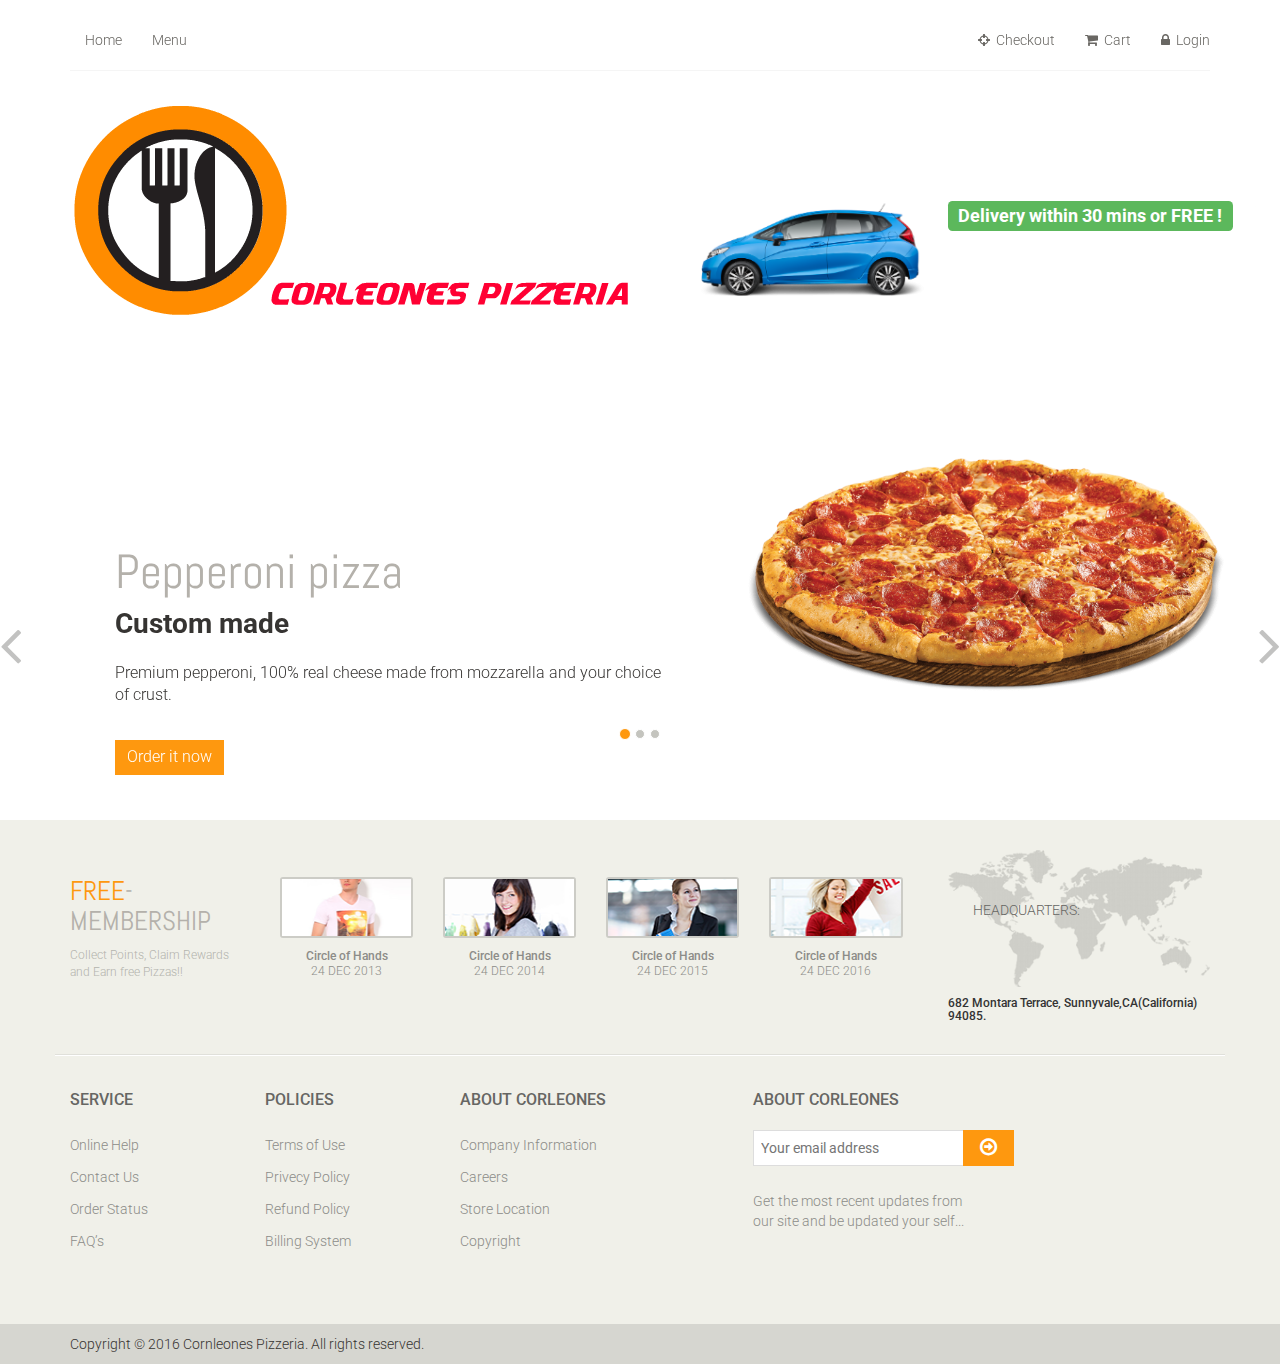
==== commit 21461ab0: "changed pictures" ====
--- a/index.html
+++ b/index.html
@@ -59,8 +59,7 @@
 						<div class="shop-menu pull-left">
 						    <ul class="nav navbar-nav">
 								<li><a href="#"> Home</a></li>
-								<li><a href="#"> Menu</a></li>
-								<li><a href="#"> Contact</a></li>
+								<li><a href="shop.html"> Menu</a></li>
 							</ul>
 						</div>
 					</div>
--- a/css/main.css
+++ b/css/main.css
@@ -36,6 +36,10 @@
 
 h1, h2, h3, h4, h5, h6 {
   font-family: 'Roboto', sans-serif;
+}
+
+.links{
+  cursor:pointer;
 }
 
 .btn:hover, 
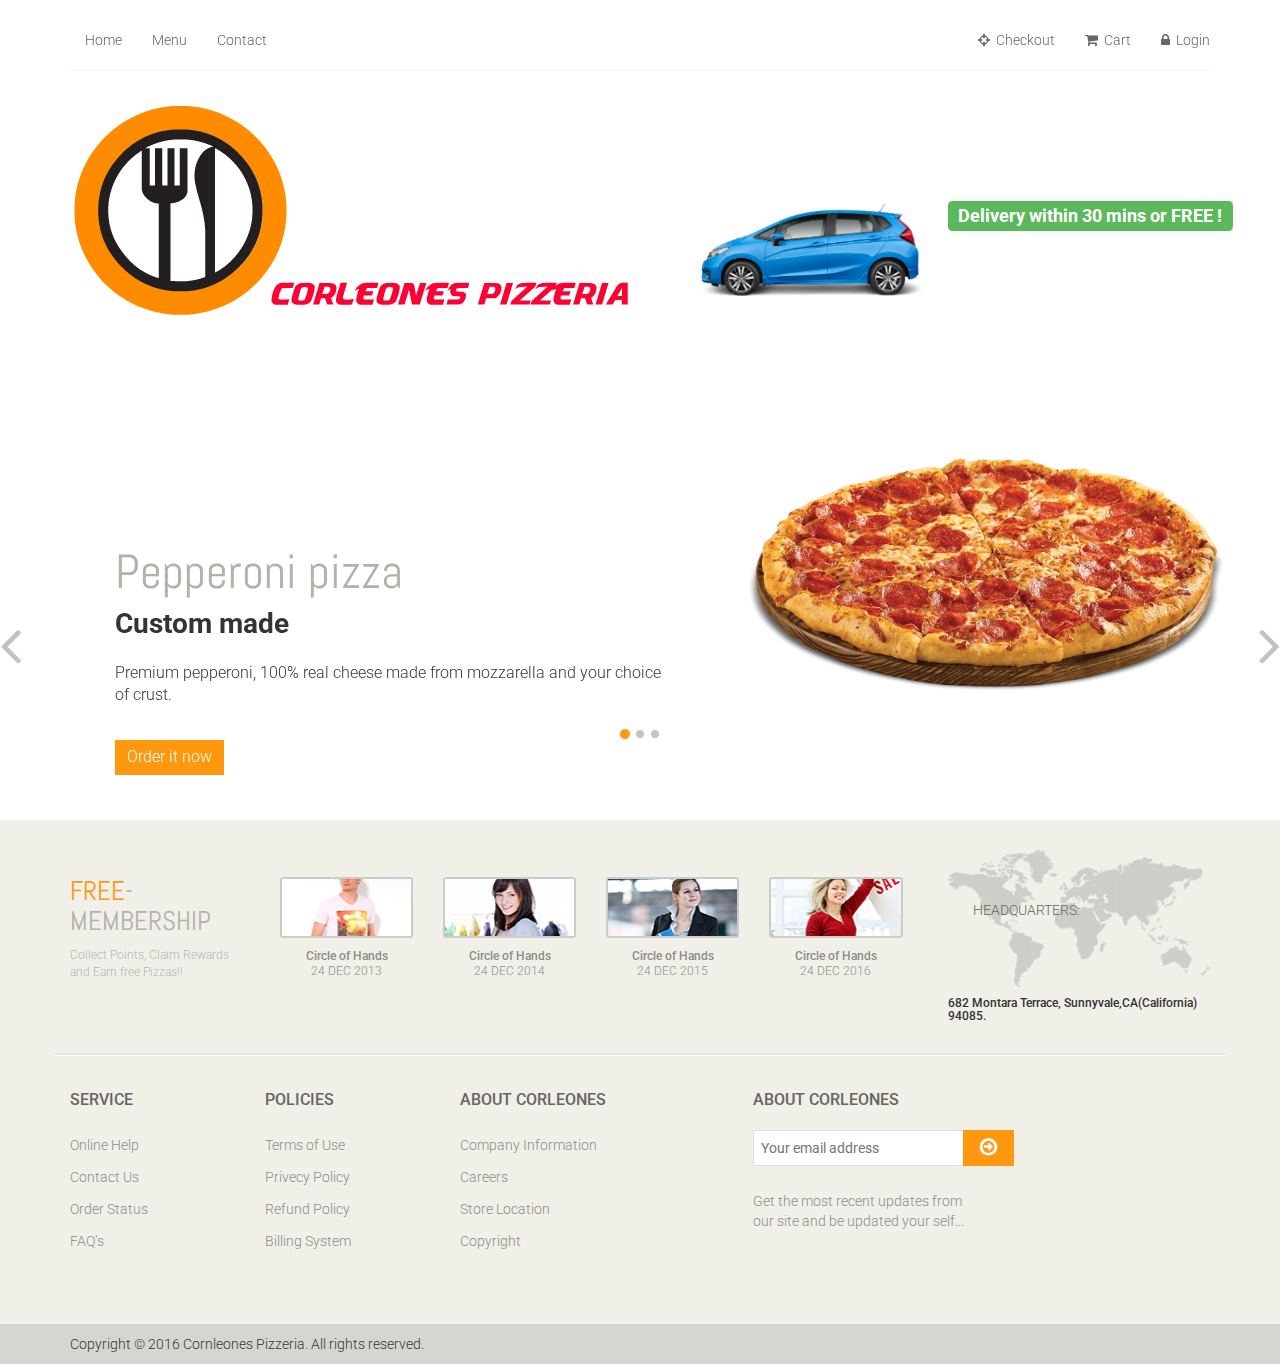
==== commit ee7b4473: "changed header from profile to order_history" ====
--- a/index.html
+++ b/index.html
@@ -38,7 +38,7 @@
 					<div class="col-sm-6">
 						<div class="social-icons pull-right">
 							<h5 class="hello_user_header"></h5>
-							<h6><a href="#" id="profile_page">Profile</a> <a href="#" id="signout">Sign Out</a></h6>
+							<h6><a href="http://localhost:8888/PapaDominos/order_history.html" id="profile_page">Order History</a> <a href="#" id="signout">Sign Out</a></h6>
 							<!-- <ul class="nav navbar-nav">
 								<li><a href="#"><i class="fa fa-facebook"></i></a></li>
 								<li><a href="#"><i class="fa fa-twitter"></i></a></li>
@@ -59,7 +59,8 @@
 						<div class="shop-menu pull-left">
 						    <ul class="nav navbar-nav">
 								<li><a href="#"> Home</a></li>
-								<li><a href="shop.html"> Menu</a></li>
+								<li><a href="#"> Menu</a></li>
+								<li><a href="#"> Contact</a></li>
 							</ul>
 						</div>
 					</div>
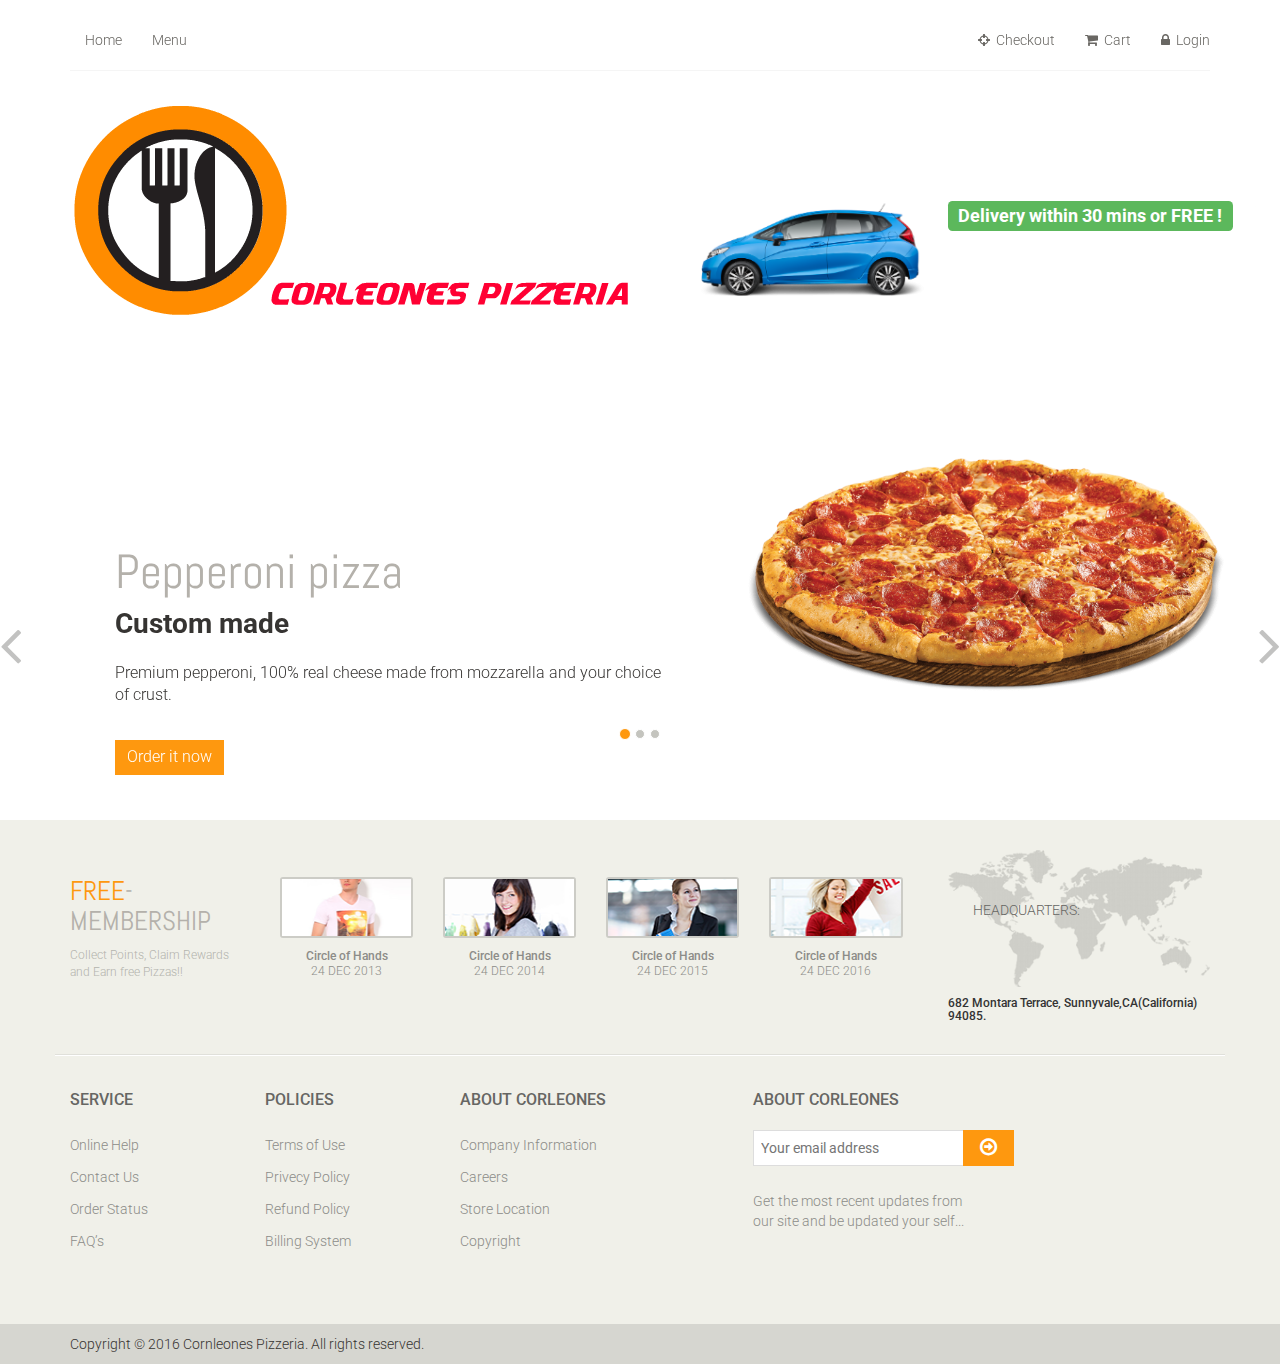
==== commit 30c5223d: "Merge branch 'master' of https://github.com/thomasronk/PapaDominos" ====
--- a/index.html
+++ b/index.html
@@ -59,8 +59,7 @@
 						<div class="shop-menu pull-left">
 						    <ul class="nav navbar-nav">
 								<li><a href="#"> Home</a></li>
-								<li><a href="#"> Menu</a></li>
-								<li><a href="#"> Contact</a></li>
+								<li><a href="shop.html"> Menu</a></li>
 							</ul>
 						</div>
 					</div>
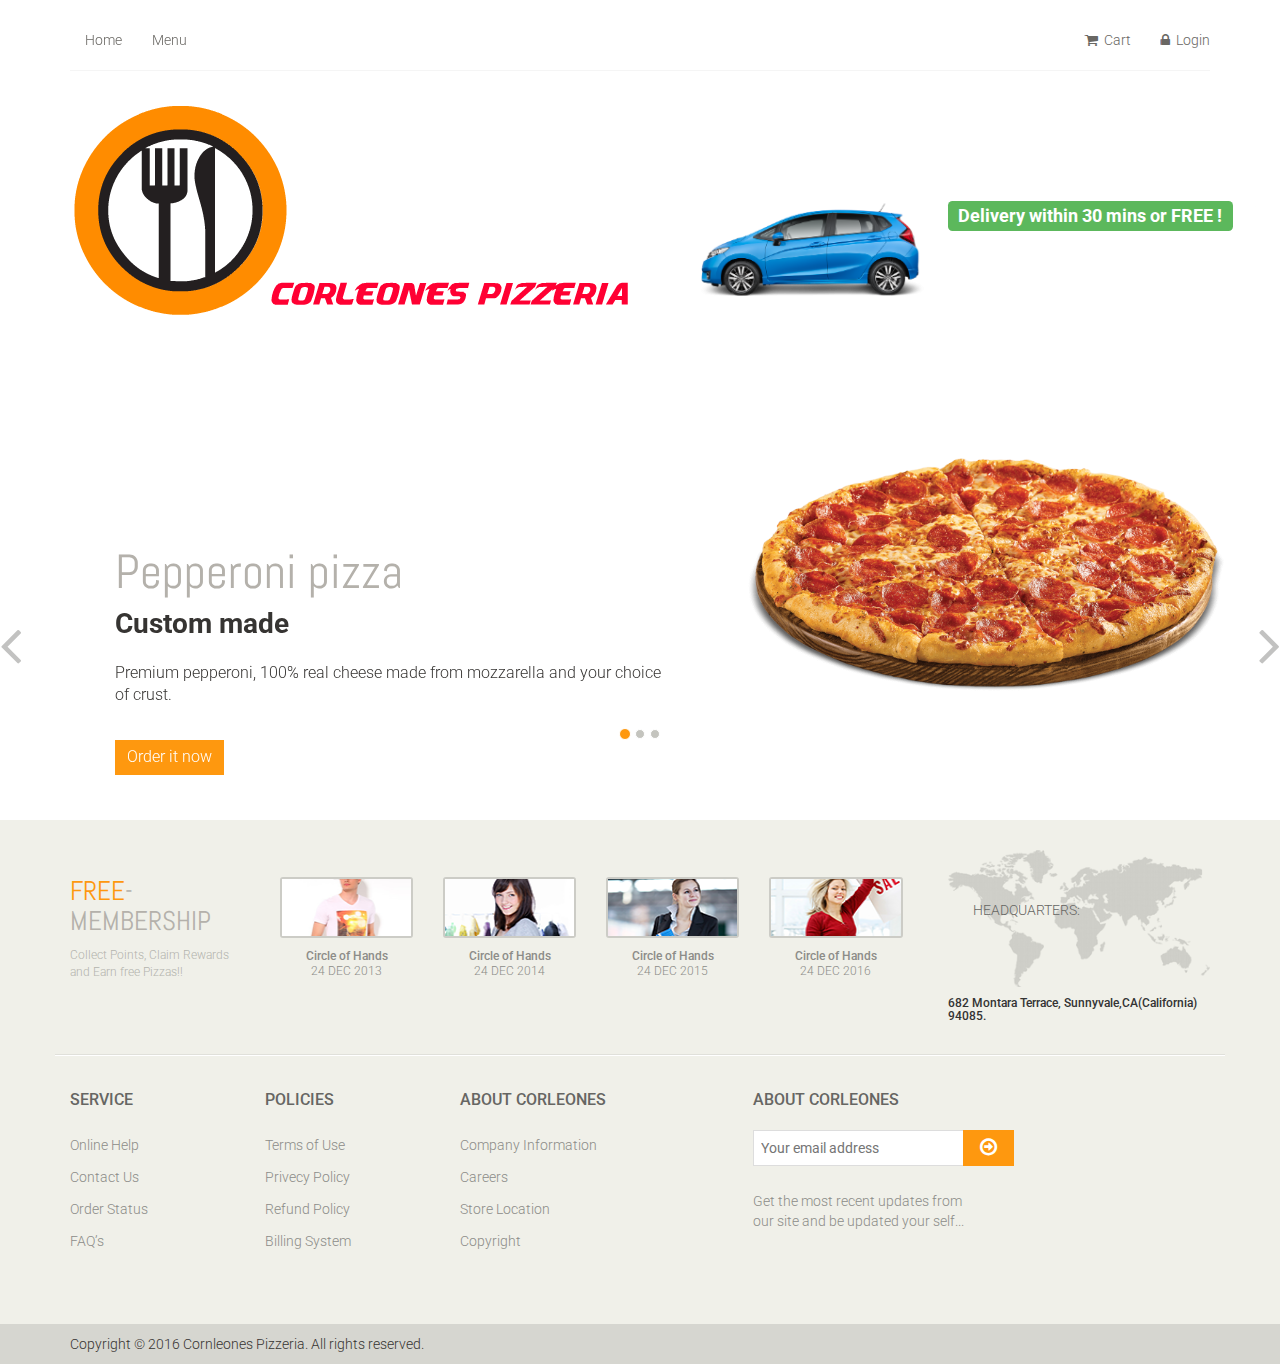
==== commit a6037f37: "added minor UI updates and changed some titles" ====
--- a/index.html
+++ b/index.html
@@ -8,7 +8,7 @@
     <title>Home | Corleones</title>
     <link href="css/bootstrap.min.css" rel="stylesheet">
     <link href="css/font-awesome.min.css" rel="stylesheet">
-    <link href="css/prettyPhoto.css" rel="stylesheet">
+    <link href="css/prettyPhot	o.css" rel="stylesheet">
     <link href="css/price-range.css" rel="stylesheet">
     <link href="css/animate.css" rel="stylesheet">
 	<link href="css/main.css" rel="stylesheet">
@@ -38,7 +38,7 @@
 					<div class="col-sm-6">
 						<div class="social-icons pull-right">
 							<h5 class="hello_user_header"></h5>
-							<h6><a href="http://localhost:8888/PapaDominos/order_history.html" id="profile_page">Order History</a> <a href="#" id="signout">Sign Out</a></h6>
+							<h6><a href="order_history.html" id="profile_page">Order History</a> <a href="#" id="signout">Sign Out</a></h6>
 							<!-- <ul class="nav navbar-nav">
 								<li><a href="#"><i class="fa fa-facebook"></i></a></li>
 								<li><a href="#"><i class="fa fa-twitter"></i></a></li>
@@ -66,8 +66,8 @@
 					<div class="col-sm-8">
 						<div class="shop-menu pull-right">
 							<ul class="nav navbar-nav">
-								<li><a href="checkout.html"><i class="fa fa-crosshairs"></i> Checkout</a></li>
-								<li><a href="cart.html"><i class="fa fa-shopping-cart"></i> Cart</a></li>
+								<!-- <li><a href="checkout.html"><i class="fa fa-crosshairs"></i> Checkout</a></li> -->
+								<li><a href="cart.php"><i class="fa fa-shopping-cart"></i> Cart</a></li>
 								<li><a href="login.html"><i class="fa fa-lock"></i> Login</a></li>
 							</ul>
 						</div>
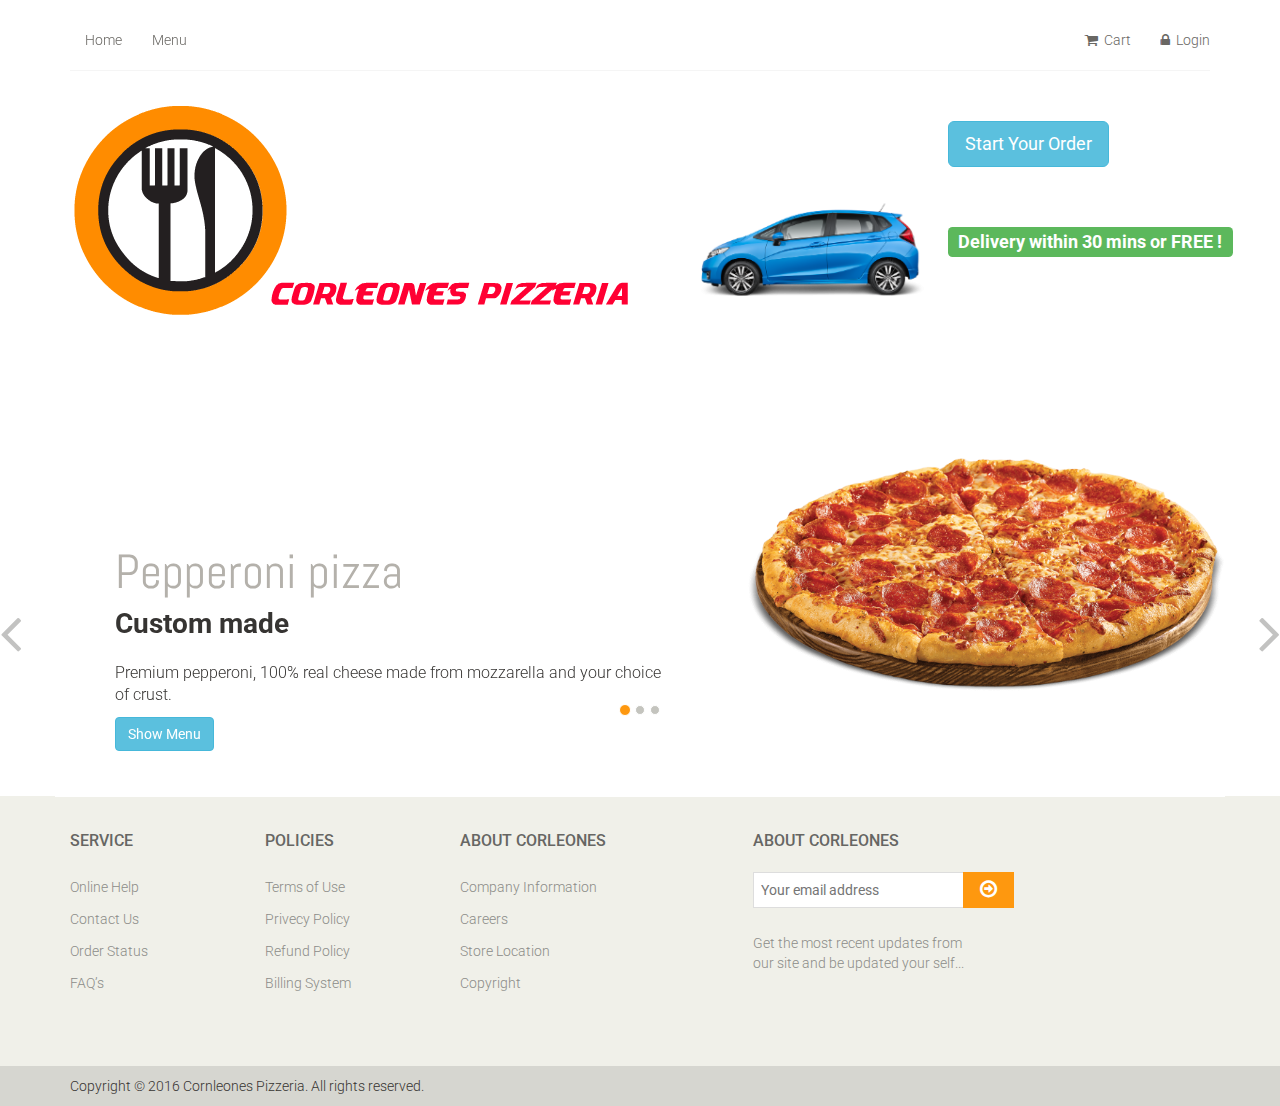
==== commit 5f282ce7: "final adjustments" ====
--- a/index.html
+++ b/index.html
@@ -91,11 +91,11 @@
 					</div>
                      <div class="col-sm-3">
 						<br>
-                         <br>
-                         <br>
-                         <br>
+                        <a href="shop.html" class="btn btn-info btn-lg" role="button">Start Your Order</a>
                          <div class="logo" >
-							<h3><span class="label label-success">Delivery within 30 mins or FREE !</span></h3>
+							<br>
+                             <br>
+                             <h3><span class="label label-success">Delivery within 30 mins or FREE !</span></h3>
                         </div>
 					</div>
 				</div>
@@ -120,7 +120,7 @@
 									<h1>Pepperoni pizza</h1>
 									<h2>Custom made</h2>
 									<p>Premium pepperoni, 100% real cheese made from mozzarella and your choice of crust. </p>
-									<button type="button" class="btn btn-default get">Order it now</button>
+									<a href="shop.html" class="btn btn-info" role="button">Show Menu</a>
 								</div>
 								<div class="col-sm-6">
 									<img src="images/home/pepperoni_home.png" class="girl img-responsive" alt="" />
@@ -131,7 +131,7 @@
 									<h1>Cheese Pizza</h1>
 									<h2>Custom made</h2>
 									<p>100% real cheese made from mozzarella, pizza sauce and your choice of crust. </p>
-									<button type="button" class="btn btn-default get">Order it now</button>
+									<a href="shop.html" class="btn btn-info" role="button">Show Menu</a>
 								</div>
 								<div class="col-sm-6">
 									<img src="images/home/cheese_home.png" class="girl img-responsive" alt="" />
@@ -144,7 +144,7 @@
 									<h1>Sausage</h1>
 									<h2>Custom made</h2>
 									<p>Sausage and 100% real cheese made from mozzarella with your choice of crust. </p>
-									<button type="button" class="btn btn-default get">Order it now</button>
+									<a href="shop.html" class="btn btn-info" role="button">Show Menu</a>
 								</div>
 								<div class="col-sm-6">
 									<img src="images/home/spiceroni_home.png" class="girl img-responsive" alt="" />
@@ -170,86 +170,7 @@
 	
 	
 	<footer id="footer"><!--Footer-->
-		<div class="footer-top">
-			<div class="container">
-				<div class="row">
-					<div class="col-sm-2">
-						<div class="companyinfo">
-							<h2><span>Free</span>-Membership</h2>
-							<p>Collect Points, Claim Rewards and Earn free Pizzas!!</p>
-						</div>
-					</div>
-					<div class="col-sm-7">
-						<div class="col-sm-3">
-							<div class="video-gallery text-center">
-								<a href="#">
-									<div class="iframe-img">
-										<img src="images/home/iframe1.png" alt="" />
-									</div>
-									<div class="overlay-icon">
-										<i class="fa fa-play-circle-o"></i>
-									</div>
-								</a>
-								<p>Circle of Hands</p>
-								<h2>24 DEC 2013</h2>
-							</div>
-						</div>
-						
-						<div class="col-sm-3">
-							<div class="video-gallery text-center">
-								<a href="#">
-									<div class="iframe-img">
-										<img src="images/home/iframe2.png" alt="" />
-									</div>
-									<div class="overlay-icon">
-										<i class="fa fa-play-circle-o"></i>
-									</div>
-								</a>
-								<p>Circle of Hands</p>
-								<h2>24 DEC 2014</h2>
-							</div>
-						</div>
-						
-						<div class="col-sm-3">
-							<div class="video-gallery text-center">
-								<a href="#">
-									<div class="iframe-img">
-										<img src="images/home/iframe3.png" alt="" />
-									</div>
-									<div class="overlay-icon">
-										<i class="fa fa-play-circle-o"></i>
-									</div>
-								</a>
-								<p>Circle of Hands</p>
-								<h2>24 DEC 2015</h2>
-							</div>
-						</div>
-						
-						<div class="col-sm-3">
-							<div class="video-gallery text-center">
-								<a href="#">
-									<div class="iframe-img">
-										<img src="images/home/iframe4.png" alt="" />
-									</div>
-									<div class="overlay-icon">
-										<i class="fa fa-play-circle-o"></i>
-									</div>
-								</a>
-								<p>Circle of Hands</p>
-								<h2>24 DEC 2016</h2>
-							</div>
-						</div>
-					</div>
-					<div class="col-sm-3">
-						<div class="address">
-							<img src="images/home/map.png" alt="" />
-                            <p>HEADQUARTERS:</p>
-                                <h6>682 Montara Terrace, Sunnyvale,CA(California) 94085.</h6>
-						</div>
-					</div>
-				</div>
-			</div>
-		</div>
+		
 		
 		<div class="footer-widget">
 			<div class="container">
--- a/css/main.css
+++ b/css/main.css
@@ -1433,7 +1433,7 @@
 #form {
   display: block;
   margin-bottom: 185px;
-  margin-top: 185px;
+  margin-top: 70px;
   overflow: hidden;
 }
 
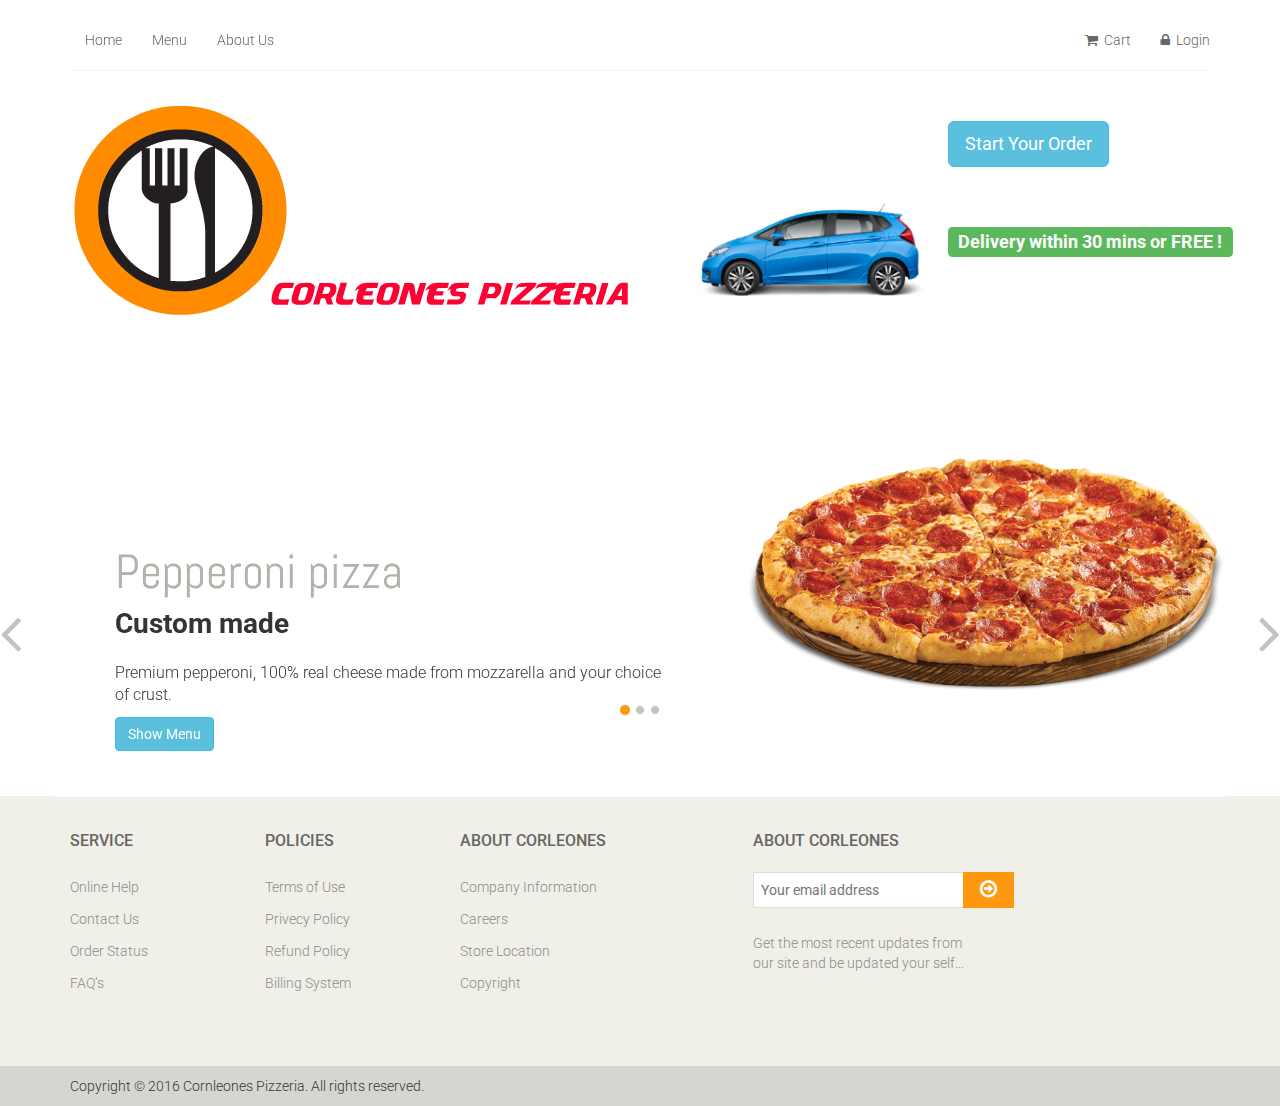
==== commit 1d998f01: "Final" ====
--- a/index.html
+++ b/index.html
@@ -59,7 +59,8 @@
 						<div class="shop-menu pull-left">
 						    <ul class="nav navbar-nav">
 								<li><a href="#"> Home</a></li>
-								<li><a href="shop.html"> Menu</a></li>
+								<li><a href="shop.php"> Menu</a></li>
+                                <li><a href="#"> About Us</a></li>
 							</ul>
 						</div>
 					</div>
@@ -91,7 +92,7 @@
 					</div>
                      <div class="col-sm-3">
 						<br>
-                        <a href="shop.html" class="btn btn-info btn-lg" role="button">Start Your Order</a>
+                        <a href="shop.php" class="btn btn-info btn-lg" role="button">Start Your Order</a>
                          <div class="logo" >
 							<br>
                              <br>
@@ -120,7 +121,7 @@
 									<h1>Pepperoni pizza</h1>
 									<h2>Custom made</h2>
 									<p>Premium pepperoni, 100% real cheese made from mozzarella and your choice of crust. </p>
-									<a href="shop.html" class="btn btn-info" role="button">Show Menu</a>
+									<a href="shop.php" class="btn btn-info" role="button">Show Menu</a>
 								</div>
 								<div class="col-sm-6">
 									<img src="images/home/pepperoni_home.png" class="girl img-responsive" alt="" />
@@ -131,7 +132,7 @@
 									<h1>Cheese Pizza</h1>
 									<h2>Custom made</h2>
 									<p>100% real cheese made from mozzarella, pizza sauce and your choice of crust. </p>
-									<a href="shop.html" class="btn btn-info" role="button">Show Menu</a>
+									<a href="shop.php" class="btn btn-info" role="button">Show Menu</a>
 								</div>
 								<div class="col-sm-6">
 									<img src="images/home/cheese_home.png" class="girl img-responsive" alt="" />
@@ -144,7 +145,7 @@
 									<h1>Sausage</h1>
 									<h2>Custom made</h2>
 									<p>Sausage and 100% real cheese made from mozzarella with your choice of crust. </p>
-									<a href="shop.html" class="btn btn-info" role="button">Show Menu</a>
+									<a href="shop.php" class="btn btn-info" role="button">Show Menu</a>
 								</div>
 								<div class="col-sm-6">
 									<img src="images/home/spiceroni_home.png" class="girl img-responsive" alt="" />
